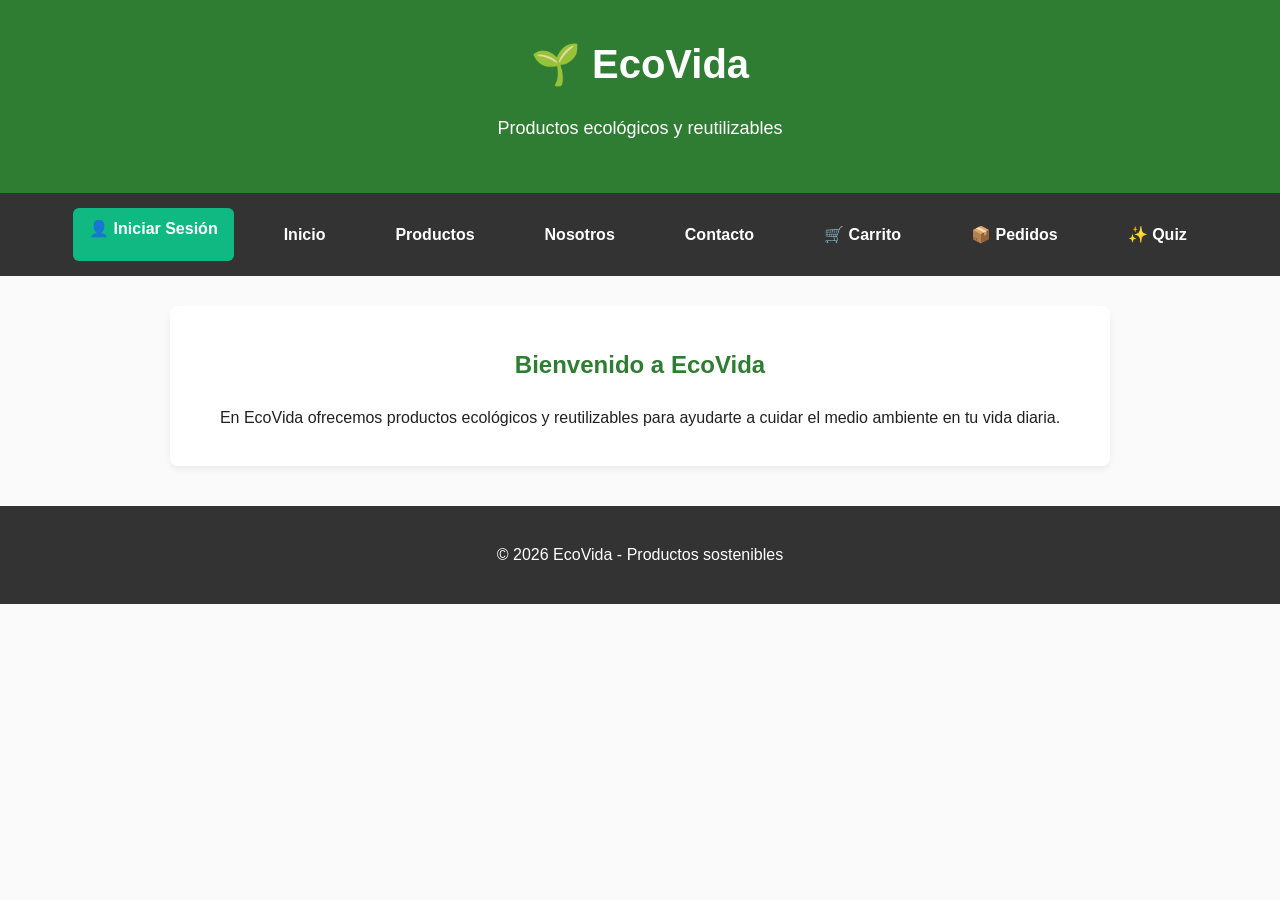
==== index.html @ 74618ef4 "modificaciones" ====
<!DOCTYPE html>
<html lang="es">

<head>
    <meta charset="UTF-8">
    <meta name="viewport" content="width=device-width, initial-scale=1.0">
    <title>ECO VIDA</title>

    <link rel="stylesheet" href="CSS/estilos.css">
</head>

<body>

    <!--Encabezado -->
    <header>
        <h1>🌱 EcoVida</h1>
        <p>Productos ecológicos y reutilizables</p>
    </header>

    <!-- Menú -->
    <nav>
        <!-- Botón Profesional de Acceso al Sistema -->
        <a href="login.html" id="btn-login-nav" class="btn-login-nav" style="
        background-color: #10b981; 
        color: white; 
        padding: 8px 16px; 
        text-decoration: none; 
        border-radius: 6px; 
        font-weight: 600; 
        font-family: sans-serif;
        transition: background 0.2s;
        display: block;
    " onmouseover="this.style.backgroundColor='#059669'" onmouseout="this.style.backgroundColor='#10b981'">
            👤 Iniciar Sesión
        </a>

        <a href="#">Inicio</a>
        <a href="productos.html">Productos</a>
        <a href="nosotros.html">Nosotros</a>
        <a href="contacto.html">Contacto</a>
        <a href="carrito.html">🛒 Carrito</a>
        <a href="pedidos.html">📦 Pedidos</a>
        <a href="quiz.html">✨ Quiz</a>
        <a href="dashboard.html" id="btn-dashboard-nav" style="
    display: none;
    background-color: #111827;
    color: white;
    padding: 8px 16px;
    text-decoration: none;
    border-radius: 6px;
    font-weight: 600;
    font-family: sans-serif;
">
            👑 Dashboard Master
        </a>

        <!-- Componente de Cierre de Sesión Corporativo -->
        <button onclick="cerrarSesionCorporativa()" id="btn-logout-nav" style="
        background-color: #ef4444; 
        color: white; 
        border: none; 
        padding: 8px 16px; 
        border-radius: 6px; 
        cursor: pointer; 
        font-weight: 600;
        font-family: sans-serif;
        transition: background 0.2s;
        display: none; /* Se oculta por defecto hasta que el JS verifique la sesión */
    " onmouseover="this.style.backgroundColor='#dc2626'" onmouseout="this.style.backgroundColor='#ef4444'">
            🚪 Cerrar Sesión
        </button>
    </nav>


    <!-- Presentación -->
    <section>
        <h2>Bienvenido a EcoVida</h2>

        <p>
            En EcoVida ofrecemos productos ecológicos y reutilizables
            para ayudarte a cuidar el medio ambiente en tu vida diaria.
        </p>

    </section>

    <!-- Pie de página -->
    <footer>
        <p>© 2026 EcoVida - Productos sostenibles</p>
    </footer>

    <!-- JavaScript-->
    <script src="JS/ecovida.js"></script>
</body>

</html>
---- CSS/estilos.css ----
/* Estilos generales */
body {
    margin: 0;
    font-family: Arial, sans-serif;
    background-color: #f4f8f3;
    color: #333;
}


/* Encabezado */
header {
    background-color: #2e7d32;
    color: white;
    text-align: center;
    padding: 30px;
}

header h1 {
    margin: 0;
    font-size: 40px;
}

header p {
    font-size: 18px;
}


/* Menú */
nav {
    background-color: #1b5e20;
    text-align: center;
    padding: 15px;
}

nav a {
    color: white;
    text-decoration: none;
    margin: 0 15px;
    font-weight: bold;
}

nav a:hover {
    text-decoration: underline;
}


/* Secciones */
section {
    padding: 40px;
    text-align: center;
}

section h2 {
    color: #2e7d32;
}


/* Productos */
#productos {
    background-color: white;
}

#productos div {
    display: inline-block;
    width: 220px;
    margin: 15px;
    padding: 20px;
    background-color: #f1f8e9;
    border-radius: 10px;
    box-shadow: 0 2px 8px rgba(0, 0, 0, 0.1);
    vertical-align: top;
}

#productos h3 {
    color: #388e3c;
}


/* Botones */
button {
    background-color: #43a047;
    color: white;
    border: none;
    padding: 10px 18px;
    border-radius: 5px;
    cursor: pointer;
}

button:hover {
    background-color: #2e7d32;
}


/* Contacto */
input,
textarea {
    display: block;
    width: 300px;
    margin: 10px auto;
    padding: 10px;
    border: 1px solid #ccc;
    border-radius: 5px;
}

textarea {
    height: 100px;
}


/* Pie de página */
footer {
    background-color: #1b5e20;
    color: white;
    text-align: center;
    padding: 20px;
}

/* ==========================================================================
   NUEVOS ESTILOS PARA ECOVIDA (DISEÑO MODERNO Y SEGURO)
   ========================================================================== */

:root {
    --color-ecologico: #2e7d32;
    /* Verde Eco */
    --color-ecologico-hover: #1b5e20;
    --color-peligro: #d32f2f;
    /* Rojo para eliminar */
    --color-peligro-hover: #c62828;
    --color-fondo-gris: #f5f5f5;
    --color-blanco: #ffffff;
    --borde-suave: #e0e0e0;
    --texto-oscuro: #212121;
}

/* --- ESTILOS GENERALES Y MENÚ --- */
body {
    font-family: 'Segoe UI', Tahoma, Geneva, Verdana, sans-serif;
    background-color: #fafafa;
    color: var(--texto-oscuro);
    line-height: 1.6;
}

header {
    background-color: var(--color-ecologico);
    color: white;
    text-align: center;
    padding: 2em 1em;
}

nav {
    background-color: #333;
    display: flex;
    justify-content: center;
    flex-wrap: wrap;
}

nav a {
    color: white;
    padding: 14px 20px;
    text-decoration: none;
    text-align: center;
    transition: background 0.3s;
}

nav a:hover {
    background-color: var(--color-ecologico);
}

section {
    max-width: 900px;
    margin: 30px auto;
    padding: 20px;
    background: var(--color-blanco);
    border-radius: 8px;
    box-shadow: 0 4px 6px rgba(0, 0, 0, 0.05);
}

/*BOTON DE LOGIN */
.btn-login {
    background-color: #16a34a;
    color: white;
    padding: 10px 18px;
    border-radius: 8px;
    text-decoration: none;
    font-weight: bold;
}

.btn-login:hover {
    background-color: #15803d;
}

/* --- CUADRÍCULA DE PRODUCTOS (INDEX) --- */
#productos {
    display: grid;
    grid-template-columns: repeat(auto-fit, minmax(200px, 1fr));
    gap: 20px;
}

#productos h2 {
    grid-column: 1 / -1;
    /* Hace que el título ocupe todo el ancho */
    border-bottom: 2px solid var(--color-ecologico);
    padding-bottom: 8px;
}

/* Estilo para las cajas de productos del Index */
#productos div {
    background: var(--color-blanco);
    border: 1px solid var(--borde-suave);
    padding: 20px;
    border-radius: 8px;
    text-align: center;
    display: flex;
    flex-direction: column;
    justify-content: space-between;
    box-shadow: 0 2px 4px rgba(0, 0, 0, 0.02);
    transition: transform 0.2s;
}

#productos div:hover {
    transform: translateY(-3px);
    box-shadow: 0 4px 8px rgba(0, 0, 0, 0.08);
}

/* --- BOTONES DEL INDEX Y APLICACIÓN --- */
button {
    background-color: var(--color-ec引导ologico, #2e7d32);
    color: white;
    border: none;
    padding: 10px 15px;
    border-radius: 5px;
    cursor: pointer;
    font-weight: bold;
    transition: background 0.2s;
}

#productos button,
section button {
    background-color: var(--color-ecologico);
}

#productos button:hover,
section button:hover {
    background-color: var(--color-ecologico-hover);
}

/* ==========================================================
   PEDIDOS - DISEÑO MODERNO ECOVIDA
   ========================================================== */

#listaPedidos {
    display: grid;
    grid-template-columns: repeat(auto-fit, minmax(320px, 1fr));
    gap: 24px;
    margin-top: 30px;
    width: 100%;
}

/* Tarjeta individual del pedido */
.pedido {
    position: relative;
    background: #ffffff;
    border: 1px solid #e5e7eb;
    border-radius: 14px;
    padding: 22px;
    box-shadow: 0 4px 12px rgba(0, 0, 0, 0.06);
    display: flex;
    flex-direction: column;
    justify-content: space-between;
    min-height: 220px;
    overflow: hidden;
    transition: transform 0.25s ease, box-shadow 0.25s ease;
}

/* Detalle verde superior */
.pedido::before {
    content: "";
    position: absolute;
    top: 0;
    left: 0;
    width: 100%;
    height: 5px;
    background: var(--color-ecologico);
}

/* Efecto al pasar el mouse */
.pedido:hover {
    transform: translateY(-4px);
    box-shadow: 0 10px 24px rgba(0, 0, 0, 0.10);
}

/* Título del pedido */
.pedido h3 {
    margin: 4px 0 16px;
    font-size: 1.05rem;
    color: var(--color-ecologico);
    font-weight: 700;
    word-break: break-word;
}

/* Información general */
.pedido p {
    margin: 7px 0;
    color: #555;
    font-size: 0.95rem;
}

.pedido p strong {
    color: #222;
}

/* Lista de productos */
.pedido ul {
    list-style: none;
    padding: 12px 14px;
    margin: 15px 0;
    background: #f6f9f5;
    border: 1px solid #e5ebe4;
    border-radius: 10px;
}

/* Producto individual */
.pedido li {
    font-size: 0.9rem;
    color: #444;
    padding: 8px 0;
    border-bottom: 1px solid #e5ebe4;
}

/* El último producto no lleva línea inferior */
.pedido li:last-child {
    border-bottom: none;
}

/* Botón eliminar */
.pedido button {
    width: 100%;
    margin-top: 15px;
    padding: 10px 14px;
    background-color: transparent;
    color: var(--color-peligro);
    border: 1px solid var(--color-peligro);
    border-radius: 8px;
    font-weight: 600;
    cursor: pointer;
    transition: all 0.2s ease;
}

/* Hover botón eliminar */
.pedido button:hover {
    background-color: var(--color-peligro);
    color: #ffffff;
}

/* Ocultar líneas antiguas */
#listaPedidos hr {
    display: none;
}

/* Mensaje cuando no hay pedidos */
#listaPedidos>p {
    grid-column: 1 / -1;
    text-align: center;
    padding: 40px 20px;
    color: #666;
    background: #ffffff;
    border: 1px dashed #cfd8cf;
    border-radius: 12px;
}

/* ==========================================
   ESTADOS DE LOS PEDIDOS
   ========================================== */

.estado-pedido {
    display: inline-block;
    padding: 6px 12px;
    border-radius: 20px;
    font-weight: 700;
    font-size: 0.9rem;
    margin-left: 5px;
}

.estado-pendiente {
    background-color: #fff3cd;
    color: #856404;
}

.estado-procesando {
    background-color: #cfe2ff;
    color: #084298;
}

.estado-completado {
    background-color: #d1e7dd;
    color: #0f5132;
}

.estado-cancelado {
    background-color: #f8d7da;
    color: #842029;
}

/* ==========================================================
   RESPONSIVE - CELULARES
   ========================================================== */

@media (max-width: 600px) {

    #listaPedidos {
        grid-template-columns: 1fr;
        gap: 16px;
    }

    .pedido {
        padding: 18px;
    }

}

/* --- PIE DE PÁGINA --- */
footer {
    text-align: center;
    padding: 20px;
    background-color: #333;
    color: white;
    margin-top: 40px;
}

/* ==========================================================================
   ESTILOS ESPECÍFICOS PARA EL CARRITO DE COMPRAS
   ========================================================================== */

main {
    max-width: 800px;
    margin: 30px auto;
    padding: 24px;
    background: var(--color-blanco);
    border-radius: 8px;
    box-shadow: 0 4px 6px rgba(0, 0, 0, 0.05);
}

main h2 {
    border-bottom: 2px solid var(--color-ecologico);
    padding-bottom: 8px;
    margin-top: 0;
}

/* Contenedor dinámico donde JS renderiza los productos */
#listaCarrito {
    display: flex;
    flex-direction: column;
    gap: 12px;
    margin-bottom: 25px;
    margin-top: 20px;
}

/* Esta clase exacta es la que inyecta tu JS en la línea 54 */
.producto-carrito {
    display: flex;
    justify-content: space-between;
    align-items: center;
    padding: 16px;
    background: var(--color-fondo-gris);
    border: 1px solid var(--borde-suave);
    border-radius: 6px;
    transition: background 0.2s;
}

.producto-carrito:hover {
    background: #eaeaea;
}

.producto-carrito h3 {
    margin: 0;
    font-size: 1.1rem;
    color: var(--texto-oscuro);
}

.producto-carrito p {
    margin: 0;
    font-weight: 600;
    color: var(--color-ecologico);
}

/* Botón "Eliminar" individual dentro de cada producto del carrito */
.producto-carrito button {
    background-color: transparent;
    color: var(--color-peligro);
    border: 1px solid var(--color-peligro);
    padding: 6px 12px;
    border-radius: 4px;
    font-weight: 500;
}

.producto-carrito button:hover {
    background-color: var(--color-peligro);
    color: white;
}

/* Sección del Total */
main h3 {
    font-size: 1.4rem;
    text-align: right;
    margin-bottom: 20px;
    padding-top: 15px;
    border-top: 2px solid var(--borde-suave);
}

#total {
    font-weight: bold;
    color: var(--texto-oscuro);
}

/* Estilos para los botones principales inferiores del carrito */
main>button {
    padding: 12px 24px;
    font-size: 1rem;
    margin-right: 10px;
    margin-bottom: 10px;
}

/* Botón Vaciar Carrito (Llama a vaciarCarrito()) */
main button[onclick="vaciarCarrito()"] {
    background-color: #757575;
}

main button[onclick="vaciarCarrito()"]:hover {
    background-color: #616161;
}

/* Botón Confirmar Pedido (Llama a guardarPedido()) */
main button[onclick="guardarPedido()"] {
    background-color: var(--color-ecologico);
    float: right;
    /* Lo alinea elegantemente a la derecha */
}

main button[onclick="guardarPedido()"]:hover {
    background-color: var(--color-ecologico-hover);
}

/* Limpieza de floats para evitar errores de diseño */
main::after {
    content: "";
    display: table;
    clear: both;
}

/* ==========================================================================
   ESTILOS PARA LA PÁGINA NOSOTROS Y CARRUSEL ANIMADO
   ========================================================================== */

.contenedor-nosotros {
    max-width: 900px;
    margin: 30px auto;
    padding: 0 20px;
}

.bloque-nosotros {
    margin-bottom: 40px;
    text-align: center;
}

/* --- CONTENEDOR DEL CARRUSEL --- */
.carrusel-contenedor {
    margin: 40px 0;
    text-align: center;
}

/* --- VENTANA DEL CARRUSEL --- */
.carrusel-pantalla {
    width: 100%;
    max-width: 700px;
    height: 350px;
    margin: 0 auto;
    overflow: hidden;
    border-radius: 12px;
    box-shadow: 0 6px 12px rgba(0, 0, 0, 0.1);
    position: relative;
}

/* --- CINTA CON LAS 7 IMÁGENES --- */
.carrusel-cinta {
    display: flex;
    width: 700%;
    height: 100%;
    animation: cambioDiapositiva 21s infinite;
}

/* --- CADA IMAGEN OCUPA 1/7 DE LA CINTA --- */
.carrusel-item {
    flex: 0 0 calc(100% / 7);
    width: calc(100% / 7);
    height: 100%;
    position: relative;
}

/* --- IMÁGENES --- */
.carrusel-item img {
    width: 100%;
    height: 100%;
    object-fit: cover;
    display: block;
}

/* --- TEXTO SOBRE LA IMAGEN --- */
.carrusel-texto {
    position: absolute;
    bottom: 0;
    left: 0;
    width: 100%;
    background: rgba(46, 125, 50, 0.85);
    color: white;
    padding: 12px;
    font-size: 1.2rem;
    font-weight: bold;
    box-sizing: border-box;
}


/* =========================================
   ANIMACIÓN DE LAS 7 IMÁGENES
   ========================================= */

@keyframes cambioDiapositiva {

    /* Imagen 1 */
    0%,
    10% {
        transform: translateX(0);
    }

    /* Imagen 2 */
    14%,
    24% {
        transform: translateX(-14.2857%);
    }

    /* Imagen 3 */
    28%,
    38% {
        transform: translateX(-28.5714%);
    }

    /* Imagen 4 */
    42%,
    52% {
        transform: translateX(-42.8571%);
    }

    /* Imagen 5 */
    56%,
    66% {
        transform: translateX(-57.1428%);
    }

    /* Imagen 6 */
    70%,
    80% {
        transform: translateX(-71.4285%);
    }

    /* Imagen 7 */
    84%,
    94% {
        transform: translateX(-85.7142%);
    }

    /* Regresa a la primera */
    100% {
        transform: translateX(0);
    }
}

/* --- CUADROS DE MISIÓN Y VISIÓN --- */
.cuadros-compromiso {
    display: grid;
    grid-template-columns: repeat(auto-fit, minmax(280px, 1fr));
    gap: 20px;
    margin-top: 40px;
}

.cuadro {
    background: var(--color-blanco);
    border: 1px solid var(--borde-suave);
    border-top: 4px solid var(--color-ecologico);
    padding: 24px;
    border-radius: 8px;
    box-shadow: 0 4px 6px rgba(0, 0, 0, 0.02);
    text-align: center;
}

.cuadro h3 {
    margin-top: 0;
    color: var(--color-ecologico);
}
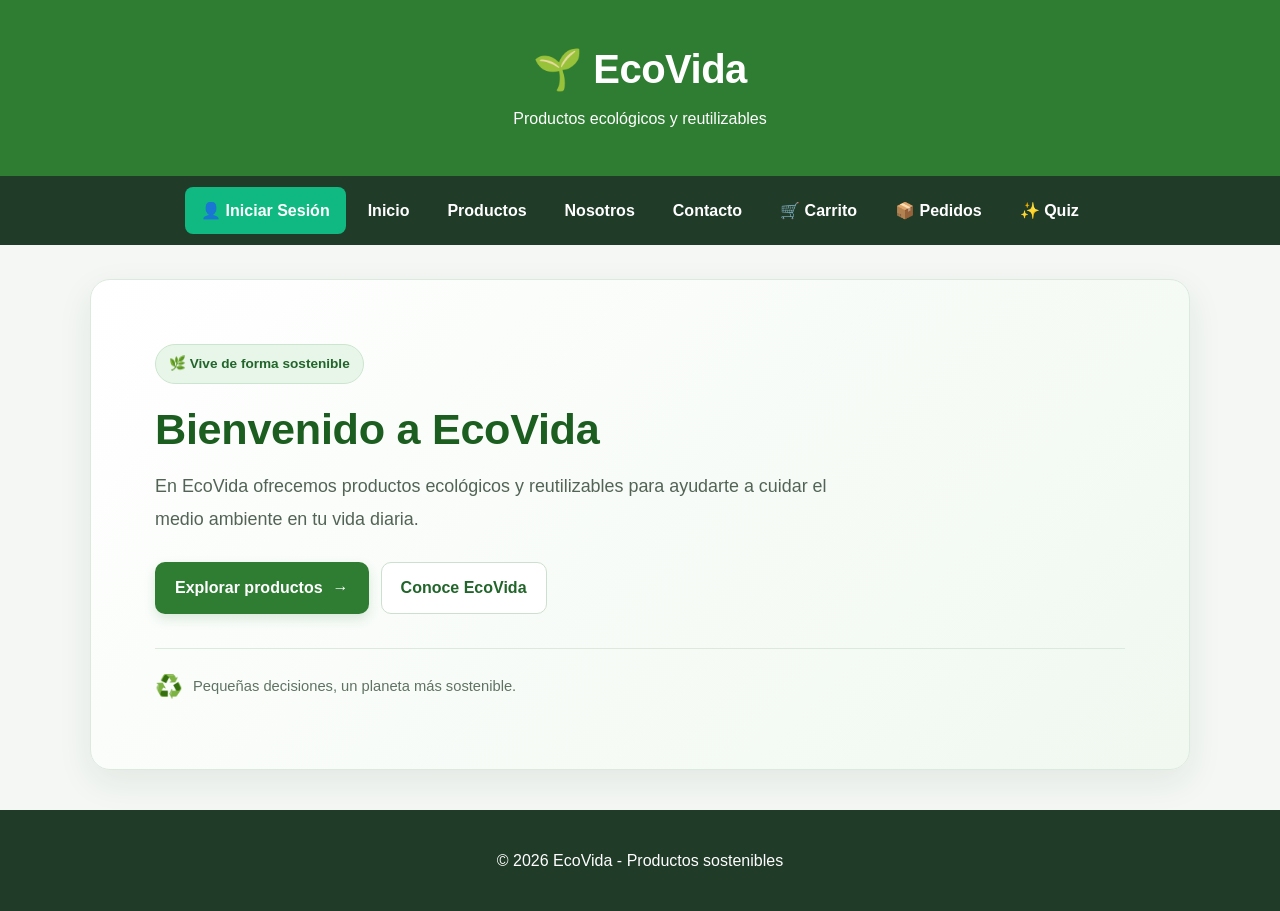
==== commit 24cd6217: "Restructuracion" ====
--- a/index.html
+++ b/index.html
@@ -4,92 +4,83 @@
 <head>
     <meta charset="UTF-8">
     <meta name="viewport" content="width=device-width, initial-scale=1.0">
-    <title>ECO VIDA</title>
-
+    <meta name="theme-color" content="#2e7d32">
+    <title>EcoVida | Productos ecológicos</title>
     <link rel="stylesheet" href="CSS/estilos.css">
 </head>
 
 <body>
 
-    <!--Encabezado -->
-    <header>
+    <!-- ENCABEZADO -->
+    <header class="ecovida-header">
         <h1>🌱 EcoVida</h1>
         <p>Productos ecológicos y reutilizables</p>
     </header>
 
-    <!-- Menú -->
-    <nav>
-        <!-- Botón Profesional de Acceso al Sistema -->
-        <a href="login.html" id="btn-login-nav" class="btn-login-nav" style="
-        background-color: #10b981; 
-        color: white; 
-        padding: 8px 16px; 
-        text-decoration: none; 
-        border-radius: 6px; 
-        font-weight: 600; 
-        font-family: sans-serif;
-        transition: background 0.2s;
-        display: block;
-    " onmouseover="this.style.backgroundColor='#059669'" onmouseout="this.style.backgroundColor='#10b981'">
+    <!-- NAVEGACIÓN -->
+    <nav class="ecovida-nav">
+
+        <a href="login.html" id="btn-login-nav" class="btn-login-nav">
             👤 Iniciar Sesión
         </a>
 
-        <a href="#">Inicio</a>
+        <a href="index.html" aria-current="page">Inicio</a>
         <a href="productos.html">Productos</a>
         <a href="nosotros.html">Nosotros</a>
         <a href="contacto.html">Contacto</a>
         <a href="carrito.html">🛒 Carrito</a>
         <a href="pedidos.html">📦 Pedidos</a>
         <a href="quiz.html">✨ Quiz</a>
-        <a href="dashboard.html" id="btn-dashboard-nav" style="
-    display: none;
-    background-color: #111827;
-    color: white;
-    padding: 8px 16px;
-    text-decoration: none;
-    border-radius: 6px;
-    font-weight: 600;
-    font-family: sans-serif;
-">
+
+        <a href="dashboard.html" id="btn-dashboard-nav" class="btn-dashboard-nav" style="display: none;">
             👑 Dashboard Master
         </a>
 
-        <!-- Componente de Cierre de Sesión Corporativo -->
-        <button onclick="cerrarSesionCorporativa()" id="btn-logout-nav" style="
-        background-color: #ef4444; 
-        color: white; 
-        border: none; 
-        padding: 8px 16px; 
-        border-radius: 6px; 
-        cursor: pointer; 
-        font-weight: 600;
-        font-family: sans-serif;
-        transition: background 0.2s;
-        display: none; /* Se oculta por defecto hasta que el JS verifique la sesión */
-    " onmouseover="this.style.backgroundColor='#dc2626'" onmouseout="this.style.backgroundColor='#ef4444'">
+        <button type="button" onclick="cerrarSesionCorporativa()" id="btn-logout-nav" class="btn-logout-nav"
+            style="display: none;">
             🚪 Cerrar Sesión
         </button>
+
     </nav>
 
+    <!-- CONTENIDO PRINCIPAL CENTRADO -->
+    <main class="inicio-contenedor">
+        <section class="inicio-presentacion">
+            <span class="inicio-etiqueta">🌿 Vive de forma sostenible</span>
 
-    <!-- Presentación -->
-    <section>
-        <h2>Bienvenido a EcoVida</h2>
+            <h2>Bienvenido a EcoVida</h2>
 
-        <p>
-            En EcoVida ofrecemos productos ecológicos y reutilizables
-            para ayudarte a cuidar el medio ambiente en tu vida diaria.
-        </p>
+            <p>
+                En EcoVida ofrecemos productos ecológicos y reutilizables
+                para ayudarte a cuidar el medio ambiente en tu vida diaria.
+            </p>
 
-    </section>
+            <div class="inicio-acciones">
+                <a href="productos.html" class="btn-inicio-productos">
+                    Explorar productos
+                    <span aria-hidden="true">→</span>
+                </a>
 
-    <!-- Pie de página -->
-    <footer>
+                <a href="nosotros.html" class="btn-inicio-nosotros">
+                    Conoce EcoVida
+                </a>
+            </div>
+
+            <div class="inicio-compromiso">
+                <span aria-hidden="true">♻️</span>
+                <span>Pequeñas decisiones, un planeta más sostenible.</span>
+            </div>
+        </section>
+    </main>
+
+    <!-- PIE DE PÁGINA -->
+    <footer class="ecovida-footer">
         <p>© 2026 EcoVida - Productos sostenibles</p>
     </footer>
 
-    <!-- JavaScript-->
+    <!-- JAVASCRIPT EXISTENTE -->
     <script src="JS/ecovida.js"></script>
+
 </body>
 
 </html>
--- a/CSS/estilos.css
+++ b/CSS/estilos.css
@@ -1,560 +1,521 @@
-/* Estilos generales */
+/* =========================================================
+   ECOVIDA - ESTILOS GENERALES
+   ========================================================= */
+
+:root {
+    --color-ecologico: #2e7d32;
+    --color-ecologico-hover: #1b5e20;
+    --color-verde-claro: #e8f5e9;
+    --color-peligro: #d32f2f;
+    --color-peligro-hover: #b71c1c;
+    --color-fondo: #f4f7f4;
+    --color-blanco: #ffffff;
+    --color-borde: #e0e7e0;
+    --color-texto: #263228;
+    --color-texto-secundario: #657168;
+    --sombra-suave: 0 4px 16px rgba(28, 56, 32, 0.07);
+    --radio: 12px;
+}
+
+* {
+    box-sizing: border-box;
+}
+
+html {
+    scroll-behavior: smooth;
+}
+
 body {
     margin: 0;
-    font-family: Arial, sans-serif;
-    background-color: #f4f8f3;
-    color: #333;
-}
-
-
-/* Encabezado */
+    font-family: "Segoe UI", Tahoma, Geneva, Verdana, sans-serif;
+    background: var(--color-fondo);
+    color: var(--color-texto);
+    line-height: 1.6;
+}
+
+img {
+    max-width: 100%;
+}
+
+a {
+    color: var(--color-ecologico);
+}
+
+button,
+input,
+textarea,
+select {
+    font: inherit;
+}
+
+button {
+    cursor: pointer;
+}
+
+button:focus-visible,
+a:focus-visible,
+input:focus-visible,
+textarea:focus-visible,
+select:focus-visible {
+    outline: 3px solid rgba(46, 125, 50, 0.25);
+    outline-offset: 2px;
+}
+
+/* =========================================================
+   ENCABEZADO Y NAVEGACIÓN
+   ========================================================= */
+
 header {
-    background-color: #2e7d32;
-    color: white;
+    padding: 30px 20px;
+    background: var(--color-ecologico);
+    color: var(--color-blanco);
     text-align: center;
-    padding: 30px;
 }
 
 header h1 {
     margin: 0;
-    font-size: 40px;
+    font-size: clamp(1.8rem, 4vw, 2.5rem);
+    line-height: 1.25;
 }
 
 header p {
-    font-size: 18px;
-}
-
-
-/* Menú */
+    margin: 10px 0 0;
+    font-size: 1rem;
+}
+
 nav {
-    background-color: #1b5e20;
-    text-align: center;
-    padding: 15px;
+    display: flex;
+    justify-content: center;
+    align-items: center;
+    flex-wrap: wrap;
+    gap: 4px;
+    padding: 10px 16px;
+    background: #203b28;
 }
 
 nav a {
+    display: inline-flex;
+    align-items: center;
+    justify-content: center;
+    padding: 11px 15px;
+    border-radius: 8px;
+    color: var(--color-blanco);
+    text-decoration: none;
+    font-weight: 600;
+    transition: background-color 0.2s ease;
+}
+
+nav a:hover,
+nav a:focus-visible {
+    background: rgba(255, 255, 255, 0.13);
+}
+
+/* =========================================================
+   SECCIONES GENERALES
+   Evitamos imponer un diseño a todas las secciones:
+   cada página puede organizar su propio contenido.
+   ========================================================= */
+
+section {
+    padding: 28px 20px;
+}
+
+section h2 {
+    color: var(--color-ecologico);
+}
+
+main {
+    width: min(100% - 32px, 1100px);
+    margin: 28px auto;
+}
+
+/* Ajuste de contenedor para las páginas generales */
+main {
+    display: block;
+    width: calc(100% - 40px);
+    max-width: 1100px;
+    min-width: 0;
+    margin: 28px auto;
+}
+
+main>section {
+    width: 100%;
+    min-width: 0;
+}
+
+@media (max-width: 600px) {
+    main {
+        width: calc(100% - 24px);
+        margin: 20px auto;
+    }
+}
+
+main h2 {
+    margin-top: 0;
+    color: var(--color-ecologico);
+}
+
+/* =========================================================
+   BOTONES GENERALES
+   ========================================================= */
+
+button {
+    padding: 10px 16px;
+    border: 1px solid transparent;
+    border-radius: 8px;
+    background: var(--color-ecologico);
+    color: var(--color-blanco);
+    font-weight: 600;
+    transition:
+        background-color 0.2s ease,
+        border-color 0.2s ease,
+        transform 0.2s ease;
+}
+
+button:hover {
+    background: var(--color-ecologico-hover);
+}
+
+button:active {
+    transform: translateY(1px);
+}
+
+.btn-login {
+    display: inline-flex;
+    align-items: center;
+    justify-content: center;
+    padding: 10px 18px;
+    border-radius: 8px;
+    background: #16a34a;
     color: white;
     text-decoration: none;
-    margin: 0 15px;
-    font-weight: bold;
-}
-
-nav a:hover {
-    text-decoration: underline;
-}
-
-
-/* Secciones */
-section {
-    padding: 40px;
-    text-align: center;
-}
-
-section h2 {
-    color: #2e7d32;
-}
-
-
-/* Productos */
-#productos {
-    background-color: white;
-}
-
-#productos div {
-    display: inline-block;
-    width: 220px;
-    margin: 15px;
-    padding: 20px;
-    background-color: #f1f8e9;
-    border-radius: 10px;
-    box-shadow: 0 2px 8px rgba(0, 0, 0, 0.1);
-    vertical-align: top;
-}
-
-#productos h3 {
-    color: #388e3c;
-}
-
-
-/* Botones */
-button {
-    background-color: #43a047;
-    color: white;
-    border: none;
-    padding: 10px 18px;
-    border-radius: 5px;
-    cursor: pointer;
-}
-
-button:hover {
-    background-color: #2e7d32;
-}
-
-
-/* Contacto */
-input,
-textarea {
-    display: block;
-    width: 300px;
-    margin: 10px auto;
-    padding: 10px;
-    border: 1px solid #ccc;
-    border-radius: 5px;
-}
-
-textarea {
-    height: 100px;
-}
-
-
-/* Pie de página */
-footer {
-    background-color: #1b5e20;
-    color: white;
-    text-align: center;
-    padding: 20px;
-}
-
-/* ==========================================================================
-   NUEVOS ESTILOS PARA ECOVIDA (DISEÑO MODERNO Y SEGURO)
-   ========================================================================== */
-
-:root {
-    --color-ecologico: #2e7d32;
-    /* Verde Eco */
-    --color-ecologico-hover: #1b5e20;
-    --color-peligro: #d32f2f;
-    /* Rojo para eliminar */
-    --color-peligro-hover: #c62828;
-    --color-fondo-gris: #f5f5f5;
-    --color-blanco: #ffffff;
-    --borde-suave: #e0e0e0;
-    --texto-oscuro: #212121;
-}
-
-/* --- ESTILOS GENERALES Y MENÚ --- */
-body {
-    font-family: 'Segoe UI', Tahoma, Geneva, Verdana, sans-serif;
-    background-color: #fafafa;
-    color: var(--texto-oscuro);
-    line-height: 1.6;
-}
-
-header {
-    background-color: var(--color-ecologico);
-    color: white;
-    text-align: center;
-    padding: 2em 1em;
-}
-
-nav {
-    background-color: #333;
-    display: flex;
-    justify-content: center;
-    flex-wrap: wrap;
-}
-
-nav a {
-    color: white;
-    padding: 14px 20px;
-    text-decoration: none;
-    text-align: center;
-    transition: background 0.3s;
-}
-
-nav a:hover {
-    background-color: var(--color-ecologico);
-}
-
-section {
-    max-width: 900px;
-    margin: 30px auto;
-    padding: 20px;
-    background: var(--color-blanco);
-    border-radius: 8px;
-    box-shadow: 0 4px 6px rgba(0, 0, 0, 0.05);
-}
-
-/*BOTON DE LOGIN */
-.btn-login {
-    background-color: #16a34a;
-    color: white;
-    padding: 10px 18px;
-    border-radius: 8px;
-    text-decoration: none;
-    font-weight: bold;
+    font-weight: 700;
 }
 
 .btn-login:hover {
-    background-color: #15803d;
-}
-
-/* --- CUADRÍCULA DE PRODUCTOS (INDEX) --- */
+    background: #15803d;
+}
+
+/* =========================================================
+   PRODUCTOS DE LA TIENDA
+   ========================================================= */
+
 #productos {
     display: grid;
-    grid-template-columns: repeat(auto-fit, minmax(200px, 1fr));
+    grid-template-columns: repeat(auto-fit, minmax(210px, 1fr));
     gap: 20px;
+    width: min(100% - 32px, 1200px);
+    margin: 28px auto;
+    padding: 24px;
+    border-radius: var(--radio);
+    background: var(--color-blanco);
+    box-shadow: var(--sombra-suave);
 }
 
 #productos h2 {
     grid-column: 1 / -1;
-    /* Hace que el título ocupe todo el ancho */
-    border-bottom: 2px solid var(--color-ecologico);
-    padding-bottom: 8px;
-}
-
-/* Estilo para las cajas de productos del Index */
-#productos div {
-    background: var(--color-blanco);
-    border: 1px solid var(--borde-suave);
+    margin: 0;
+    padding-bottom: 12px;
+    border-bottom: 2px solid var(--color-verde-claro);
+}
+
+#productos>div {
+    min-width: 0;
+    margin: 0;
     padding: 20px;
-    border-radius: 8px;
+    border: 1px solid var(--color-borde);
+    border-radius: var(--radio);
+    background: #fff;
     text-align: center;
-    display: flex;
-    flex-direction: column;
-    justify-content: space-between;
-    box-shadow: 0 2px 4px rgba(0, 0, 0, 0.02);
-    transition: transform 0.2s;
-}
-
-#productos div:hover {
+    box-shadow: 0 2px 8px rgba(0, 0, 0, 0.03);
+    transition: transform 0.2s ease, box-shadow 0.2s ease;
+}
+
+#productos>div:hover {
     transform: translateY(-3px);
-    box-shadow: 0 4px 8px rgba(0, 0, 0, 0.08);
-}
-
-/* --- BOTONES DEL INDEX Y APLICACIÓN --- */
-button {
-    background-color: var(--color-ec引导ologico, #2e7d32);
-    color: white;
-    border: none;
-    padding: 10px 15px;
-    border-radius: 5px;
-    cursor: pointer;
-    font-weight: bold;
-    transition: background 0.2s;
-}
-
-#productos button,
-section button {
-    background-color: var(--color-ecologico);
-}
-
-#productos button:hover,
-section button:hover {
-    background-color: var(--color-ecologico-hover);
-}
-
-/* ==========================================================
-   PEDIDOS - DISEÑO MODERNO ECOVIDA
-   ========================================================== */
+    box-shadow: var(--sombra-suave);
+}
+
+#productos h3 {
+    color: var(--color-ecologico);
+}
+
+#productos img {
+    width: 100%;
+    height: 180px;
+    object-fit: contain;
+}
+
+#productos button {
+    width: 100%;
+    margin-top: 10px;
+}
+
+/* =========================================================
+   PEDIDOS DEL CLIENTE - TARJETAS
+   ========================================================= */
 
 #listaPedidos {
     display: grid;
-    grid-template-columns: repeat(auto-fit, minmax(320px, 1fr));
-    gap: 24px;
-    margin-top: 30px;
+    grid-template-columns: repeat(auto-fit, minmax(min(100%, 320px), 1fr));
+    gap: 20px;
     width: 100%;
-}
-
-/* Tarjeta individual del pedido */
+    margin-top: 24px;
+}
+
 .pedido {
     position: relative;
-    background: #ffffff;
-    border: 1px solid #e5e7eb;
+    display: flex;
+    flex-direction: column;
+    min-width: 0;
+    padding: 22px;
+    overflow: hidden;
+    border: 1px solid var(--color-borde);
     border-radius: 14px;
-    padding: 22px;
-    box-shadow: 0 4px 12px rgba(0, 0, 0, 0.06);
-    display: flex;
-    flex-direction: column;
-    justify-content: space-between;
-    min-height: 220px;
-    overflow: hidden;
-    transition: transform 0.25s ease, box-shadow 0.25s ease;
-}
-
-/* Detalle verde superior */
+    background: var(--color-blanco);
+    box-shadow: var(--sombra-suave);
+    transition: transform 0.2s ease, box-shadow 0.2s ease;
+}
+
 .pedido::before {
-    content: "";
     position: absolute;
     top: 0;
     left: 0;
     width: 100%;
-    height: 5px;
+    height: 4px;
     background: var(--color-ecologico);
-}
-
-/* Efecto al pasar el mouse */
+    content: "";
+}
+
 .pedido:hover {
-    transform: translateY(-4px);
-    box-shadow: 0 10px 24px rgba(0, 0, 0, 0.10);
-}
-
-/* Título del pedido */
+    transform: translateY(-2px);
+    box-shadow: 0 8px 22px rgba(28, 56, 32, 0.1);
+}
+
 .pedido h3 {
-    margin: 4px 0 16px;
+    margin: 4px 0 14px;
+    color: var(--color-ecologico);
     font-size: 1.05rem;
+    overflow-wrap: anywhere;
+}
+
+.pedido p {
+    margin: 7px 0;
+    color: var(--color-texto-secundario);
+    font-size: 0.94rem;
+    overflow-wrap: anywhere;
+}
+
+.pedido p strong {
+    color: var(--color-texto);
+}
+
+.pedido ul {
+    margin: 14px 0;
+    padding: 12px 14px;
+    list-style: none;
+    border: 1px solid var(--color-borde);
+    border-radius: 10px;
+    background: #f8faf8;
+}
+
+.pedido li {
+    padding: 8px 0;
+    border-bottom: 1px solid var(--color-borde);
+    color: #455047;
+    font-size: 0.9rem;
+    overflow-wrap: anywhere;
+}
+
+.pedido li:last-child {
+    border-bottom: none;
+}
+
+.pedido button {
+    width: 100%;
+    margin-top: 12px;
+}
+
+.pedido button[onclick*="cancelar"],
+.pedido button[onclick*="eliminar"] {
+    border-color: var(--color-peligro);
+    background: var(--color-blanco);
+    color: var(--color-peligro);
+}
+
+.pedido button[onclick*="cancelar"]:hover,
+.pedido button[onclick*="eliminar"]:hover {
+    background: var(--color-peligro);
+    color: var(--color-blanco);
+}
+
+#listaPedidos hr {
+    display: none;
+}
+
+#listaPedidos>p {
+    grid-column: 1 / -1;
+    padding: 32px 20px;
+    border: 1px dashed #c8d5c9;
+    border-radius: var(--radio);
+    background: var(--color-blanco);
+    color: var(--color-texto-secundario);
+    text-align: center;
+}
+
+/* =========================================================
+   ESTADOS DE PEDIDOS
+   ========================================================= */
+
+.estado-pedido {
+    display: inline-block;
+    max-width: 100%;
+    padding: 5px 11px;
+    border-radius: 20px;
+    font-size: 0.82rem;
+    font-weight: 700;
+    line-height: 1.5;
+    overflow-wrap: anywhere;
+}
+
+.estado-pendiente {
+    background: #fff3cd;
+    color: #856404;
+}
+
+.estado-procesando {
+    background: #dbeafe;
+    color: #1e40af;
+}
+
+.estado-completado {
+    background: #d1fae5;
+    color: #065f46;
+}
+
+.estado-cancelado {
+    background: #fee2e2;
+    color: #991b1b;
+}
+
+/* =========================================================
+   FORMULARIOS
+   ========================================================= */
+
+input,
+textarea,
+select {
+    max-width: 100%;
+    padding: 11px 12px;
+    border: 1px solid #cfd8cf;
+    border-radius: 8px;
+    background: var(--color-blanco);
+    color: var(--color-texto);
+}
+
+input:focus,
+textarea:focus,
+select:focus {
+    border-color: var(--color-ecologico);
+}
+
+textarea {
+    min-height: 110px;
+    resize: vertical;
+}
+
+/* Formularios generales: sin imponer 300px a todos los campos */
+form input,
+form textarea,
+form select {
+    width: 100%;
+}
+
+/* Formularios de contacto tradicionales */
+input:not([type="checkbox"]):not([type="radio"]):not([type="submit"]),
+textarea {
+    box-sizing: border-box;
+}
+
+form {
+    max-width: 100%;
+}
+
+/* =========================================================
+   CARRITO DE COMPRAS
+   ========================================================= */
+
+#listaCarrito {
+    display: flex;
+    flex-direction: column;
+    gap: 12px;
+    margin: 20px 0 25px;
+}
+
+.producto-carrito {
+    display: flex;
+    align-items: center;
+    justify-content: space-between;
+    flex-wrap: wrap;
+    gap: 16px;
+    padding: 16px;
+    border: 1px solid var(--color-borde);
+    border-radius: 10px;
+    background: var(--color-blanco);
+}
+
+.producto-carrito h3 {
+    margin: 0;
+    color: var(--color-texto);
+    font-size: 1rem;
+}
+
+.producto-carrito p {
+    margin: 0;
     color: var(--color-ecologico);
     font-weight: 700;
-    word-break: break-word;
-}
-
-/* Información general */
-.pedido p {
-    margin: 7px 0;
-    color: #555;
-    font-size: 0.95rem;
-}
-
-.pedido p strong {
-    color: #222;
-}
-
-/* Lista de productos */
-.pedido ul {
-    list-style: none;
-    padding: 12px 14px;
-    margin: 15px 0;
-    background: #f6f9f5;
-    border: 1px solid #e5ebe4;
-    border-radius: 10px;
-}
-
-/* Producto individual */
-.pedido li {
-    font-size: 0.9rem;
-    color: #444;
-    padding: 8px 0;
-    border-bottom: 1px solid #e5ebe4;
-}
-
-/* El último producto no lleva línea inferior */
-.pedido li:last-child {
-    border-bottom: none;
-}
-
-/* Botón eliminar */
-.pedido button {
-    width: 100%;
-    margin-top: 15px;
-    padding: 10px 14px;
-    background-color: transparent;
+}
+
+.producto-carrito button {
+    border-color: var(--color-peligro);
+    background: var(--color-blanco);
     color: var(--color-peligro);
-    border: 1px solid var(--color-peligro);
-    border-radius: 8px;
-    font-weight: 600;
-    cursor: pointer;
-    transition: all 0.2s ease;
-}
-
-/* Hover botón eliminar */
-.pedido button:hover {
-    background-color: var(--color-peligro);
-    color: #ffffff;
-}
-
-/* Ocultar líneas antiguas */
-#listaPedidos hr {
-    display: none;
-}
-
-/* Mensaje cuando no hay pedidos */
-#listaPedidos>p {
-    grid-column: 1 / -1;
-    text-align: center;
-    padding: 40px 20px;
-    color: #666;
-    background: #ffffff;
-    border: 1px dashed #cfd8cf;
-    border-radius: 12px;
-}
-
-/* ==========================================
-   ESTADOS DE LOS PEDIDOS
-   ========================================== */
-
-.estado-pedido {
-    display: inline-block;
-    padding: 6px 12px;
-    border-radius: 20px;
-    font-weight: 700;
-    font-size: 0.9rem;
-    margin-left: 5px;
-}
-
-.estado-pendiente {
-    background-color: #fff3cd;
-    color: #856404;
-}
-
-.estado-procesando {
-    background-color: #cfe2ff;
-    color: #084298;
-}
-
-.estado-completado {
-    background-color: #d1e7dd;
-    color: #0f5132;
-}
-
-.estado-cancelado {
-    background-color: #f8d7da;
-    color: #842029;
-}
-
-/* ==========================================================
-   RESPONSIVE - CELULARES
-   ========================================================== */
-
-@media (max-width: 600px) {
-
-    #listaPedidos {
-        grid-template-columns: 1fr;
-        gap: 16px;
-    }
-
-    .pedido {
-        padding: 18px;
-    }
-
-}
-
-/* --- PIE DE PÁGINA --- */
-footer {
-    text-align: center;
-    padding: 20px;
-    background-color: #333;
-    color: white;
-    margin-top: 40px;
-}
-
-/* ==========================================================================
-   ESTILOS ESPECÍFICOS PARA EL CARRITO DE COMPRAS
-   ========================================================================== */
-
-main {
-    max-width: 800px;
+}
+
+.producto-carrito button:hover {
+    background: var(--color-peligro);
+    color: var(--color-blanco);
+}
+
+#total {
+    color: var(--color-ecologico);
+    font-weight: 800;
+}
+
+/* Solo botones directos de main; no afecta los botones internos */
+main>button {
+    margin: 6px 6px 6px 0;
+}
+
+main button[onclick="vaciarCarrito()"] {
+    background: #647067;
+}
+
+main button[onclick="vaciarCarrito()"]:hover {
+    background: #465149;
+}
+
+main button[onclick="guardarPedido()"] {
+    background: var(--color-ecologico);
+}
+
+/* =========================================================
+   PÁGINA NOSOTROS
+   ========================================================= */
+
+.contenedor-nosotros {
+    width: min(100% - 32px, 1000px);
     margin: 30px auto;
-    padding: 24px;
-    background: var(--color-blanco);
-    border-radius: 8px;
-    box-shadow: 0 4px 6px rgba(0, 0, 0, 0.05);
-}
-
-main h2 {
-    border-bottom: 2px solid var(--color-ecologico);
-    padding-bottom: 8px;
-    margin-top: 0;
-}
-
-/* Contenedor dinámico donde JS renderiza los productos */
-#listaCarrito {
-    display: flex;
-    flex-direction: column;
-    gap: 12px;
-    margin-bottom: 25px;
-    margin-top: 20px;
-}
-
-/* Esta clase exacta es la que inyecta tu JS en la línea 54 */
-.producto-carrito {
-    display: flex;
-    justify-content: space-between;
-    align-items: center;
-    padding: 16px;
-    background: var(--color-fondo-gris);
-    border: 1px solid var(--borde-suave);
-    border-radius: 6px;
-    transition: background 0.2s;
-}
-
-.producto-carrito:hover {
-    background: #eaeaea;
-}
-
-.producto-carrito h3 {
-    margin: 0;
-    font-size: 1.1rem;
-    color: var(--texto-oscuro);
-}
-
-.producto-carrito p {
-    margin: 0;
-    font-weight: 600;
-    color: var(--color-ecologico);
-}
-
-/* Botón "Eliminar" individual dentro de cada producto del carrito */
-.producto-carrito button {
-    background-color: transparent;
-    color: var(--color-peligro);
-    border: 1px solid var(--color-peligro);
-    padding: 6px 12px;
-    border-radius: 4px;
-    font-weight: 500;
-}
-
-.producto-carrito button:hover {
-    background-color: var(--color-peligro);
-    color: white;
-}
-
-/* Sección del Total */
-main h3 {
-    font-size: 1.4rem;
-    text-align: right;
-    margin-bottom: 20px;
-    padding-top: 15px;
-    border-top: 2px solid var(--borde-suave);
-}
-
-#total {
-    font-weight: bold;
-    color: var(--texto-oscuro);
-}
-
-/* Estilos para los botones principales inferiores del carrito */
-main>button {
-    padding: 12px 24px;
-    font-size: 1rem;
-    margin-right: 10px;
-    margin-bottom: 10px;
-}
-
-/* Botón Vaciar Carrito (Llama a vaciarCarrito()) */
-main button[onclick="vaciarCarrito()"] {
-    background-color: #757575;
-}
-
-main button[onclick="vaciarCarrito()"]:hover {
-    background-color: #616161;
-}
-
-/* Botón Confirmar Pedido (Llama a guardarPedido()) */
-main button[onclick="guardarPedido()"] {
-    background-color: var(--color-ecologico);
-    float: right;
-    /* Lo alinea elegantemente a la derecha */
-}
-
-main button[onclick="guardarPedido()"]:hover {
-    background-color: var(--color-ecologico-hover);
-}
-
-/* Limpieza de floats para evitar errores de diseño */
-main::after {
-    content: "";
-    display: table;
-    clear: both;
-}
-
-/* ==========================================================================
-   ESTILOS PARA LA PÁGINA NOSOTROS Y CARRUSEL ANIMADO
-   ========================================================================== */
-
-.contenedor-nosotros {
-    max-width: 900px;
-    margin: 30px auto;
-    padding: 0 20px;
 }
 
 .bloque-nosotros {
@@ -562,25 +523,22 @@
     text-align: center;
 }
 
-/* --- CONTENEDOR DEL CARRUSEL --- */
 .carrusel-contenedor {
-    margin: 40px 0;
+    margin: 36px 0;
     text-align: center;
 }
 
-/* --- VENTANA DEL CARRUSEL --- */
 .carrusel-pantalla {
+    position: relative;
     width: 100%;
     max-width: 700px;
     height: 350px;
     margin: 0 auto;
     overflow: hidden;
-    border-radius: 12px;
-    box-shadow: 0 6px 12px rgba(0, 0, 0, 0.1);
-    position: relative;
-}
-
-/* --- CINTA CON LAS 7 IMÁGENES --- */
+    border-radius: 14px;
+    box-shadow: var(--sombra-suave);
+}
+
 .carrusel-cinta {
     display: flex;
     width: 700%;
@@ -588,110 +546,2232 @@
     animation: cambioDiapositiva 21s infinite;
 }
 
-/* --- CADA IMAGEN OCUPA 1/7 DE LA CINTA --- */
 .carrusel-item {
+    position: relative;
     flex: 0 0 calc(100% / 7);
     width: calc(100% / 7);
     height: 100%;
-    position: relative;
-}
-
-/* --- IMÁGENES --- */
+}
+
 .carrusel-item img {
+    display: block;
     width: 100%;
     height: 100%;
     object-fit: cover;
-    display: block;
-}
-
-/* --- TEXTO SOBRE LA IMAGEN --- */
+}
+
 .carrusel-texto {
     position: absolute;
+    right: 0;
     bottom: 0;
     left: 0;
-    width: 100%;
-    background: rgba(46, 125, 50, 0.85);
+    padding: 12px;
+    background: rgba(27, 94, 32, 0.88);
     color: white;
-    padding: 12px;
-    font-size: 1.2rem;
-    font-weight: bold;
-    box-sizing: border-box;
-}
-
-
-/* =========================================
-   ANIMACIÓN DE LAS 7 IMÁGENES
-   ========================================= */
+    font-size: 1.1rem;
+    font-weight: 700;
+}
 
 @keyframes cambioDiapositiva {
 
-    /* Imagen 1 */
     0%,
     10% {
         transform: translateX(0);
     }
 
-    /* Imagen 2 */
     14%,
     24% {
         transform: translateX(-14.2857%);
     }
 
-    /* Imagen 3 */
     28%,
     38% {
         transform: translateX(-28.5714%);
     }
 
-    /* Imagen 4 */
     42%,
     52% {
         transform: translateX(-42.8571%);
     }
 
-    /* Imagen 5 */
     56%,
     66% {
         transform: translateX(-57.1428%);
     }
 
-    /* Imagen 6 */
     70%,
     80% {
         transform: translateX(-71.4285%);
     }
 
-    /* Imagen 7 */
     84%,
     94% {
         transform: translateX(-85.7142%);
     }
 
-    /* Regresa a la primera */
     100% {
         transform: translateX(0);
     }
 }
 
-/* --- CUADROS DE MISIÓN Y VISIÓN --- */
 .cuadros-compromiso {
     display: grid;
-    grid-template-columns: repeat(auto-fit, minmax(280px, 1fr));
+    grid-template-columns: repeat(auto-fit, minmax(min(100%, 280px), 1fr));
     gap: 20px;
-    margin-top: 40px;
+    margin-top: 36px;
 }
 
 .cuadro {
+    padding: 24px;
+    border: 1px solid var(--color-borde);
+    border-top: 4px solid var(--color-ecologico);
+    border-radius: var(--radio);
     background: var(--color-blanco);
-    border: 1px solid var(--borde-suave);
-    border-top: 4px solid var(--color-ecologico);
-    padding: 24px;
-    border-radius: 8px;
-    box-shadow: 0 4px 6px rgba(0, 0, 0, 0.02);
+    box-shadow: var(--sombra-suave);
     text-align: center;
 }
 
 .cuadro h3 {
     margin-top: 0;
     color: var(--color-ecologico);
+}
+
+/* =========================================================
+   PIE DE PÁGINA
+   ========================================================= */
+
+footer {
+    margin-top: 40px;
+    padding: 22px 16px;
+    background: #203b28;
+    color: var(--color-blanco);
+    text-align: center;
+}
+
+/* =========================================================
+   RESPONSIVE
+   ========================================================= */
+
+@media (max-width: 700px) {
+    header {
+        padding: 24px 16px;
+    }
+
+    nav {
+        gap: 2px;
+        padding: 8px;
+    }
+
+    nav a {
+        padding: 9px 11px;
+        font-size: 0.92rem;
+    }
+
+    section {
+        padding: 22px 14px;
+    }
+
+    #productos {
+        grid-template-columns: repeat(auto-fit, minmax(min(100%, 220px), 1fr));
+        width: calc(100% - 20px);
+        padding: 14px;
+        gap: 14px;
+    }
+
+    .producto-carrito {
+        align-items: flex-start;
+        flex-direction: column;
+    }
+
+    .producto-carrito button {
+        width: 100%;
+    }
+
+    .carrusel-pantalla {
+        height: 260px;
+    }
+}
+
+@media (max-width: 420px) {
+    #listaPedidos {
+        grid-template-columns: minmax(0, 1fr);
+    }
+
+    .pedido {
+        padding: 17px;
+    }
+
+    .carrusel-pantalla {
+        height: 220px;
+    }
+
+    main>button {
+        width: 100%;
+        margin-right: 0;
+    }
+}
+
+/* =====================================================
+   ECOVIDA | MEJORA VISUAL GENERAL
+   Se agrega al final de CSS/estilos.css
+   ===================================================== */
+
+/* 1. Desplazamiento y presentación general */
+html {
+    scroll-behavior: smooth;
+    scroll-padding-top: 20px;
+}
+
+body {
+    overflow-wrap: break-word;
+    -webkit-font-smoothing: antialiased;
+}
+
+img {
+    height: auto;
+    vertical-align: middle;
+}
+
+/* 2. Encabezado general */
+header {
+    position: relative;
+    padding: clamp(26px, 4vw, 44px) 20px;
+    text-align: center;
+}
+
+header h1 {
+    max-width: 100%;
+    margin: 0 auto;
+    letter-spacing: -0.5px;
+}
+
+header p {
+    max-width: 760px;
+    margin: 12px auto 0;
+}
+
+/* 3. Navegación */
+nav {
+    position: relative;
+    gap: 6px;
+    padding: 10px 16px;
+}
+
+nav a {
+    border: 1px solid transparent;
+    transition:
+        background-color 0.22s ease,
+        border-color 0.22s ease,
+        transform 0.22s ease;
+}
+
+nav a:hover {
+    transform: translateY(-1px);
+    border-color: rgba(255, 255, 255, 0.16);
+}
+
+/* 4. Secciones y títulos */
+section {
+    scroll-margin-top: 20px;
+}
+
+section h2,
+main h2 {
+    line-height: 1.3;
+    letter-spacing: -0.3px;
+}
+
+main {
+    min-width: 0;
+}
+
+/* 5. Botones generales */
+button {
+    border-radius: 8px;
+    transition:
+        background-color 0.2s ease,
+        border-color 0.2s ease,
+        box-shadow 0.2s ease,
+        transform 0.2s ease;
+}
+
+button:hover {
+    filter: brightness(0.97);
+}
+
+button:active {
+    transform: translateY(1px);
+}
+
+button:focus-visible,
+a:focus-visible {
+    outline-offset: 3px;
+}
+
+/* 6. Productos: efectos suaves sin alterar su distribución */
+#productos {
+    min-width: 0;
+}
+
+#productos img {
+    object-fit: cover;
+}
+
+#productos .producto,
+#productos .tarjeta-producto,
+#productos article {
+    transition:
+        transform 0.25s ease,
+        box-shadow 0.25s ease;
+}
+
+#productos .producto:hover,
+#productos .tarjeta-producto:hover,
+#productos article:hover {
+    transform: translateY(-3px);
+}
+
+/* 7. Formularios */
+input,
+textarea,
+select {
+    max-width: 100%;
+    border-radius: 8px;
+}
+
+input:focus-visible,
+textarea:focus-visible,
+select:focus-visible {
+    outline: 3px solid rgba(46, 125, 50, 0.18);
+    border-color: var(--color-ecologico);
+}
+
+textarea {
+    resize: vertical;
+}
+
+/* 8. Carrito */
+.producto-carrito {
+    transition:
+        box-shadow 0.22s ease,
+        border-color 0.22s ease;
+}
+
+.producto-carrito:hover {
+    box-shadow: var(--sombra-suave);
+}
+
+/* 9. Sección Nosotros */
+.contenedor-nosotros {
+    min-width: 0;
+}
+
+.bloque-nosotros,
+.cuadro {
+    transition:
+        transform 0.25s ease,
+        box-shadow 0.25s ease;
+}
+
+.bloque-nosotros:hover,
+.cuadro:hover {
+    transform: translateY(-3px);
+    box-shadow: var(--sombra-suave);
+}
+
+/* No modificar la animación original del carrusel */
+.carrusel-cinta {
+    will-change: transform;
+}
+
+/* 10. Pie de página */
+footer {
+    text-align: center;
+    overflow-wrap: anywhere;
+}
+
+footer a {
+    transition: color 0.2s ease;
+}
+
+/* 11. Adaptación a pantallas pequeñas */
+@media (max-width: 700px) {
+    header {
+        padding: 26px 16px;
+    }
+
+    nav {
+        gap: 4px;
+        padding: 8px 10px;
+    }
+
+    nav a {
+        padding: 10px 12px;
+        font-size: 14px;
+    }
+
+    section {
+        padding: 24px 16px;
+    }
+
+    main {
+        width: calc(100% - 24px);
+        margin: 20px auto;
+    }
+
+    #productos {
+        width: 100%;
+    }
+}
+
+@media (max-width: 420px) {
+    header h1 {
+        font-size: 1.65rem;
+    }
+
+    nav a {
+        padding: 9px 10px;
+        font-size: 13px;
+    }
+
+    section {
+        padding: 20px 12px;
+    }
+
+    main {
+        width: calc(100% - 20px);
+    }
+}
+
+/* 12. Respeto a la preferencia de movimiento reducido */
+@media (prefers-reduced-motion: reduce) {
+    html {
+        scroll-behavior: auto;
+    }
+
+    nav a,
+    button,
+    .producto-carrito,
+    .bloque-nosotros,
+    .cuadro,
+    #productos .producto,
+    #productos .tarjeta-producto,
+    #productos article {
+        transition: none;
+    }
+
+    nav a:hover,
+    button:active,
+    #productos .producto:hover,
+    #productos .tarjeta-producto:hover,
+    #productos article:hover,
+    .bloque-nosotros:hover,
+    .cuadro:hover {
+        transform: none;
+    }
+}
+
+/* =====================================================
+   ECOVIDA | INDEX - PRESENTACIÓN Y NAVEGACIÓN
+   ===================================================== */
+
+.ecovida-header {
+    text-align: center;
+}
+
+.ecovida-nav {
+    display: flex;
+    justify-content: center;
+    align-items: center;
+    flex-wrap: wrap;
+    gap: 6px;
+}
+
+/* Botones de sesión */
+.ecovida-nav .btn-login-nav,
+.ecovida-nav .btn-dashboard-nav {
+    display: inline-flex;
+    align-items: center;
+    justify-content: center;
+    padding: 10px 15px;
+    border-radius: 8px;
+    color: #fff;
+    font-weight: 600;
+    text-decoration: none;
+    transition:
+        background-color 0.25s ease,
+        box-shadow 0.25s ease,
+        transform 0.25s ease;
+}
+
+.ecovida-nav .btn-login-nav {
+    background: #10b981;
+}
+
+.ecovida-nav .btn-login-nav:hover {
+    background: #059669;
+    box-shadow: 0 5px 14px rgba(16, 185, 129, 0.25);
+    transform: translateY(-2px);
+}
+
+.ecovida-nav .btn-dashboard-nav {
+    background: #111827;
+}
+
+.ecovida-nav .btn-dashboard-nav:hover {
+    background: #273449;
+    transform: translateY(-2px);
+}
+
+.ecovida-nav .btn-logout-nav {
+    display: inline-flex;
+    align-items: center;
+    justify-content: center;
+    padding: 10px 15px;
+    border: 0;
+    border-radius: 8px;
+    background: #ef4444;
+    color: #fff;
+    font-weight: 600;
+    cursor: pointer;
+    transition:
+        background-color 0.25s ease,
+        box-shadow 0.25s ease,
+        transform 0.25s ease;
+}
+
+.ecovida-nav .btn-logout-nav:hover {
+    background: #dc2626;
+    box-shadow: 0 5px 14px rgba(239, 68, 68, 0.2);
+    transform: translateY(-2px);
+}
+
+/* Contenedor central de bienvenida */
+main.inicio-contenedor {
+    display: block;
+    width: calc(100% - 40px);
+    max-width: 1100px;
+    min-width: 0;
+    margin: 34px auto;
+    padding: 0;
+}
+
+.inicio-presentacion {
+    position: relative;
+    overflow: hidden;
+    width: 100%;
+    padding: clamp(28px, 5vw, 64px);
+    border: 1px solid #dce9dd;
+    border-radius: 20px;
+    background: linear-gradient(135deg, #fff 0%, #f0f8f0 100%);
+    box-shadow: 0 12px 35px rgba(30, 70, 36, 0.08);
+    animation: inicioEntrada 0.55s ease-out both;
+}
+
+.inicio-presentacion h2 {
+    margin: 20px 0 14px;
+    color: #1b5e20;
+    font-size: clamp(1.8rem, 4vw, 2.7rem);
+    line-height: 1.2;
+}
+
+.inicio-presentacion>p {
+    max-width: 680px;
+    margin: 0;
+    color: #536456;
+    font-size: clamp(1rem, 2vw, 1.12rem);
+    line-height: 1.85;
+}
+
+.inicio-etiqueta {
+    display: inline-flex;
+    align-items: center;
+    padding: 8px 13px;
+    border: 1px solid #cce5ce;
+    border-radius: 999px;
+    background: #e8f5e9;
+    color: #21652a;
+    font-size: 0.85rem;
+    font-weight: 700;
+}
+
+.inicio-acciones {
+    display: flex;
+    flex-wrap: wrap;
+    align-items: center;
+    gap: 12px;
+    margin-top: 26px;
+}
+
+.inicio-acciones a {
+    display: inline-flex;
+    align-items: center;
+    justify-content: center;
+    gap: 10px;
+    min-height: 46px;
+    padding: 12px 19px;
+    border: 1px solid transparent;
+    border-radius: 10px;
+    font-weight: 700;
+    text-decoration: none;
+    transition:
+        background-color 0.25s ease,
+        color 0.25s ease,
+        border-color 0.25s ease,
+        box-shadow 0.25s ease,
+        transform 0.25s ease;
+}
+
+.btn-inicio-productos {
+    background: #2e7d32;
+    color: #fff;
+    box-shadow: 0 5px 12px rgba(46, 125, 50, 0.16);
+}
+
+.btn-inicio-productos:hover {
+    background: #1b5e20;
+    box-shadow: 0 8px 18px rgba(46, 125, 50, 0.22);
+    transform: translateY(-2px);
+}
+
+.btn-inicio-nosotros {
+    border-color: #cddfce !important;
+    background: #fff;
+    color: #21652a;
+}
+
+.btn-inicio-nosotros:hover {
+    border-color: #2e7d32 !important;
+    background: #e8f5e9;
+    transform: translateY(-2px);
+}
+
+.inicio-compromiso {
+    display: flex;
+    align-items: center;
+    gap: 10px;
+    margin-top: 34px;
+    padding-top: 20px;
+    border-top: 1px solid #dce9dd;
+    color: #607363;
+    font-size: 0.92rem;
+}
+
+.inicio-compromiso>span:first-child {
+    font-size: 1.4rem;
+}
+
+.ecovida-footer {
+    text-align: center;
+}
+
+@keyframes inicioEntrada {
+    from {
+        opacity: 0;
+        transform: translateY(14px);
+    }
+
+    to {
+        opacity: 1;
+        transform: translateY(0);
+    }
+}
+
+/* Adaptación a móviles */
+@media (max-width: 600px) {
+    main.inicio-contenedor {
+        width: calc(100% - 24px);
+        margin: 22px auto;
+    }
+
+    .inicio-presentacion {
+        padding: 25px 20px;
+        border-radius: 15px;
+    }
+
+    .inicio-acciones {
+        align-items: stretch;
+        flex-direction: column;
+    }
+
+    .inicio-acciones a {
+        width: 100%;
+    }
+
+    .inicio-compromiso {
+        align-items: flex-start;
+        font-size: 0.85rem;
+    }
+}
+
+@media (prefers-reduced-motion: reduce) {
+    .inicio-presentacion {
+        animation: none;
+    }
+
+    .ecovida-nav a,
+    .ecovida-nav button,
+    .inicio-acciones a {
+        transition: none;
+    }
+}
+
+/* =====================================================
+   ECOVIDA | CATÁLOGO DE PRODUCTOS
+   ===================================================== */
+
+main.catalogo-contenedor {
+    display: block;
+    width: calc(100% - 40px);
+    max-width: 1200px;
+    min-width: 0;
+    margin: 34px auto;
+    padding: 0;
+}
+
+#productos.catalogo-seccion {
+    display: block;
+    width: 100%;
+    min-width: 0;
+    margin: 0;
+    padding: clamp(20px, 3vw, 36px);
+    border: 1px solid #e0eae1;
+    border-radius: 20px;
+    background: #fff;
+    box-shadow: 0 12px 35px rgba(30, 70, 36, 0.06);
+}
+
+.catalogo-encabezado {
+    margin: 0 0 30px;
+    text-align: center;
+}
+
+.catalogo-etiqueta {
+    display: inline-block;
+    padding: 7px 13px;
+    border: 1px solid #cce5ce;
+    border-radius: 999px;
+    background: #e8f5e9;
+    color: #21652a;
+    font-size: 0.84rem;
+    font-weight: 700;
+}
+
+.catalogo-encabezado h2 {
+    margin: 16px 0 10px;
+    color: #1b5e20;
+    font-size: clamp(1.7rem, 3vw, 2.3rem);
+    line-height: 1.25;
+}
+
+.catalogo-encabezado p {
+    max-width: 650px;
+    margin: 0 auto;
+    color: #657168;
+    line-height: 1.8;
+}
+
+.catalogo-productos {
+    display: grid;
+    grid-template-columns: repeat(3, minmax(0, 1fr));
+    align-items: stretch;
+    gap: 22px;
+}
+
+.tarjeta-producto {
+    display: flex;
+    flex-direction: column;
+    align-items: flex-start;
+    min-width: 0;
+    padding: 24px;
+    border: 1px solid #e2eae3;
+    border-radius: 16px;
+    background: linear-gradient(180deg, #fff 0%, #fbfdfb 100%);
+    box-shadow: 0 4px 14px rgba(30, 70, 36, 0.04);
+    animation: productoEntrada 0.45s ease both;
+    transition:
+        transform 0.25s ease,
+        border-color 0.25s ease,
+        box-shadow 0.25s ease;
+}
+
+.tarjeta-producto:nth-child(2) {
+    animation-delay: 0.04s;
+}
+
+.tarjeta-producto:nth-child(3) {
+    animation-delay: 0.08s;
+}
+
+.tarjeta-producto:nth-child(4) {
+    animation-delay: 0.12s;
+}
+
+.tarjeta-producto:nth-child(5) {
+    animation-delay: 0.16s;
+}
+
+.tarjeta-producto:nth-child(6) {
+    animation-delay: 0.20s;
+}
+
+.tarjeta-producto:nth-child(7) {
+    animation-delay: 0.24s;
+}
+
+.tarjeta-producto:hover {
+    transform: translateY(-5px);
+    border-color: #b9d9bd;
+    box-shadow: 0 14px 28px rgba(30, 70, 36, 0.10);
+}
+
+.producto-icono {
+    display: flex;
+    align-items: center;
+    justify-content: center;
+    width: 66px;
+    height: 66px;
+    margin-bottom: 18px;
+    border-radius: 16px;
+    background: #edf7ee;
+    font-size: 2rem;
+    transition: transform 0.25s ease;
+}
+
+.tarjeta-producto:hover .producto-icono {
+    transform: scale(1.07) rotate(-3deg);
+}
+
+.producto-etiqueta {
+    display: inline-block;
+    margin-bottom: 10px;
+    color: #388047;
+    font-size: 0.76rem;
+    font-weight: 700;
+    letter-spacing: 0.3px;
+    text-transform: uppercase;
+}
+
+.tarjeta-producto h3 {
+    margin: 0 0 10px;
+    color: #263b2b;
+    font-size: 1.12rem;
+    line-height: 1.4;
+}
+
+.tarjeta-producto>p {
+    flex: 1;
+    margin: 0 0 24px;
+    color: #68756b;
+    font-size: 0.92rem;
+    line-height: 1.75;
+}
+
+.producto-pie {
+    display: flex;
+    flex-direction: column;
+    align-items: stretch;
+    gap: 15px;
+    width: 100%;
+    margin-top: auto;
+    padding-top: 17px;
+    border-top: 1px solid #e8eee8;
+}
+
+.producto-precio {
+    color: #1b5e20;
+    font-size: 1.4rem;
+    font-weight: 800;
+    font-variant-numeric: tabular-nums;
+}
+
+.producto-pie button {
+    display: flex;
+    align-items: center;
+    justify-content: space-between;
+    gap: 10px;
+    width: 100%;
+    min-height: 45px;
+    padding: 12px 14px;
+    border: 1px solid #2e7d32;
+    border-radius: 9px;
+    background: #2e7d32;
+    color: #fff;
+    font-family: inherit;
+    font-size: 0.88rem;
+    font-weight: 700;
+    cursor: pointer;
+    transition:
+        background-color 0.22s ease,
+        box-shadow 0.22s ease,
+        transform 0.22s ease;
+}
+
+.producto-pie button span {
+    font-size: 1.15rem;
+    transition: transform 0.22s ease;
+}
+
+.producto-pie button:hover {
+    background: #1b5e20;
+    box-shadow: 0 5px 14px rgba(46, 125, 50, 0.2);
+    transform: translateY(-2px);
+}
+
+.producto-pie button:hover span {
+    transform: translateX(3px);
+}
+
+.producto-pie button:active {
+    transform: scale(0.98);
+}
+
+@keyframes productoEntrada {
+    from {
+        opacity: 0;
+        transform: translateY(12px);
+    }
+
+    to {
+        opacity: 1;
+        transform: translateY(0);
+    }
+}
+
+/* Tablet */
+@media (max-width: 950px) {
+    .catalogo-productos {
+        grid-template-columns: repeat(2, minmax(0, 1fr));
+        gap: 18px;
+    }
+
+    #productos.catalogo-seccion {
+        padding: 24px;
+    }
+}
+
+/* Móvil */
+@media (max-width: 600px) {
+    main.catalogo-contenedor {
+        width: calc(100% - 24px);
+        margin: 22px auto;
+    }
+
+    #productos.catalogo-seccion {
+        padding: 18px 14px;
+        border-radius: 15px;
+    }
+
+    .catalogo-productos {
+        grid-template-columns: minmax(0, 1fr);
+        gap: 15px;
+    }
+
+    .tarjeta-producto {
+        padding: 20px;
+    }
+
+    .producto-pie {
+        gap: 12px;
+    }
+}
+
+/* Accesibilidad */
+@media (prefers-reduced-motion: reduce) {
+    .tarjeta-producto {
+        animation: none;
+        transition: none;
+    }
+
+    .tarjeta-producto:hover,
+    .tarjeta-producto:hover .producto-icono,
+    .producto-pie button:hover,
+    .producto-pie button:hover span {
+        transform: none;
+    }
+
+    .producto-pie button,
+    .producto-pie button span {
+        transition: none;
+    }
+}
+
+/* ==========================================
+   PÁGINA NOSOTROS - ECOVIDA
+   ========================================== */
+
+main.nosotros-contenedor {
+    width: calc(100% - 36px);
+    max-width: 1120px;
+    margin: 32px auto 48px;
+    padding: 0;
+    display: flex;
+    flex-direction: column;
+    gap: 26px;
+}
+
+/* Presentación principal */
+
+.nosotros-presentacion {
+    position: relative;
+    overflow: hidden;
+    padding: clamp(28px, 5vw, 58px);
+    border: 1px solid #dcebdd;
+    border-radius: 24px;
+    background: linear-gradient(135deg, #ffffff 10%, #edf8ee 100%);
+    box-shadow: 0 10px 30px rgba(28, 56, 32, 0.07);
+    animation: nosotrosEntrada 0.55s ease both;
+}
+
+.nosotros-presentacion::after {
+    content: "🌿";
+    position: absolute;
+    right: 35px;
+    bottom: 0;
+    font-size: clamp(75px, 12vw, 145px);
+    opacity: 0.10;
+    pointer-events: none;
+}
+
+.nosotros-etiqueta {
+    display: inline-block;
+    margin-bottom: 12px;
+    padding: 7px 13px;
+    border: 1px solid #d6ead7;
+    border-radius: 30px;
+    background: #e8f5e9;
+    color: #286a30;
+    font-size: 0.85rem;
+    font-weight: 700;
+}
+
+.nosotros-presentacion h2,
+.nosotros-historia h2,
+.inspiracion-encabezado h2,
+.proposito-encabezado h2,
+.nosotros-cierre h2 {
+    margin: 0 0 15px;
+    color: #245c2b;
+    line-height: 1.25;
+}
+
+.nosotros-presentacion h2 {
+    max-width: 700px;
+    font-size: clamp(2rem, 5vw, 3.2rem);
+}
+
+.nosotros-presentacion>p {
+    max-width: 760px;
+    margin: 0;
+    color: #56665a;
+    font-size: 1.08rem;
+    line-height: 1.85;
+}
+
+.nosotros-frase {
+    display: flex;
+    align-items: center;
+    gap: 12px;
+    max-width: 600px;
+    margin-top: 25px;
+    padding: 14px 17px;
+    border-left: 4px solid #4caf50;
+    border-radius: 0 12px 12px 0;
+    background: rgba(255, 255, 255, 0.8);
+}
+
+.nosotros-frase span {
+    font-size: 1.6rem;
+}
+
+.nosotros-frase p {
+    margin: 0;
+    color: #315e37;
+    font-weight: 600;
+}
+
+/* Sobre EcoVida */
+
+.nosotros-historia {
+    display: grid;
+    grid-template-columns: 90px minmax(0, 1fr);
+    align-items: start;
+    gap: 25px;
+    padding: clamp(24px, 4vw, 40px);
+    border: 1px solid #e3eae3;
+    border-radius: 20px;
+    background: #ffffff;
+    box-shadow: 0 6px 22px rgba(28, 56, 32, 0.05);
+    animation: nosotrosEntrada 0.65s ease both;
+}
+
+.historia-icono {
+    display: flex;
+    align-items: center;
+    justify-content: center;
+    width: 82px;
+    height: 82px;
+    border-radius: 22px;
+    background: #e8f5e9;
+    font-size: 2.6rem;
+}
+
+.nosotros-subtitulo {
+    display: block;
+    margin-bottom: 8px;
+    color: #43844a;
+    font-size: 0.78rem;
+    font-weight: 800;
+    letter-spacing: 1.5px;
+}
+
+.nosotros-historia h2 {
+    font-size: clamp(1.5rem, 3vw, 2rem);
+}
+
+.historia-contenido p {
+    margin: 0 0 13px;
+    color: #58645a;
+    line-height: 1.85;
+}
+
+.historia-contenido p:last-child {
+    margin-bottom: 0;
+}
+
+/* Inspiración */
+
+.nosotros-inspiracion {
+    overflow: hidden;
+    padding: clamp(22px, 4vw, 38px);
+    border: 1px solid #e0e9df;
+    border-radius: 22px;
+    background: #ffffff;
+    box-shadow: 0 6px 22px rgba(28, 56, 32, 0.05);
+}
+
+.inspiracion-encabezado {
+    max-width: 780px;
+    margin: 0 auto 25px;
+    text-align: center;
+}
+
+.inspiracion-encabezado h2,
+.proposito-encabezado h2 {
+    font-size: clamp(1.6rem, 3.5vw, 2.3rem);
+}
+
+.inspiracion-encabezado>p,
+.proposito-encabezado>p {
+    margin: 0;
+    color: #657168;
+    line-height: 1.8;
+}
+
+/* Carrusel: conserva las imágenes y animación existentes */
+
+.nosotros-carrusel {
+    width: 100%;
+    max-width: 900px;
+    margin: 0 auto;
+    padding: 0;
+    overflow: hidden;
+    border-radius: 16px;
+    background: #f5f9f4;
+}
+
+.nosotros-carrusel .carrusel-pantalla {
+    width: 100%;
+    overflow: hidden;
+    border-radius: 16px;
+}
+
+.nosotros-carrusel .carrusel-cinta {
+    display: flex;
+    width: 100%;
+    animation: cambioDiapositiva 21s infinite;
+}
+
+.nosotros-carrusel .carrusel-item {
+    position: relative;
+    flex: 0 0 100%;
+    min-width: 0;
+    overflow: hidden;
+    aspect-ratio: 16 / 7;
+    background: #e8f5e9;
+}
+
+.nosotros-carrusel .carrusel-item img {
+    display: block;
+    width: 100%;
+    height: 100%;
+    object-fit: cover;
+    object-position: center;
+}
+
+.nosotros-carrusel .carrusel-texto {
+    position: absolute;
+    right: 0;
+    bottom: 0;
+    left: 0;
+    padding: 24px 18px 16px;
+    background: linear-gradient(transparent, rgba(15, 35, 19, 0.82));
+    color: #ffffff;
+    font-size: clamp(1rem, 2.5vw, 1.45rem);
+    font-weight: 700;
+    text-align: center;
+    text-shadow: 0 2px 5px rgba(0, 0, 0, 0.35);
+}
+
+.carrusel-nota {
+    margin: 13px 10px 0;
+    color: #657168;
+    font-size: 0.88rem;
+    text-align: center;
+}
+
+/* Misión y visión */
+
+.nosotros-proposito {
+    padding: clamp(22px, 4vw, 36px);
+    border-radius: 22px;
+    background: #edf6ed;
+}
+
+.proposito-encabezado {
+    margin-bottom: 24px;
+    text-align: center;
+}
+
+.nosotros-cuadros {
+    display: grid;
+    grid-template-columns: repeat(2, minmax(0, 1fr));
+    gap: 22px;
+}
+
+.nosotros-cuadro {
+    display: flex;
+    flex-direction: column;
+    align-items: flex-start;
+    min-width: 0;
+    margin: 0;
+    padding: 28px;
+    border: 1px solid #e0e9df;
+    border-radius: 18px;
+    background: #ffffff;
+    box-shadow: 0 5px 18px rgba(28, 56, 32, 0.05);
+    transition: transform 0.25s ease, box-shadow 0.25s ease;
+    animation: nosotrosEntrada 0.7s ease both;
+}
+
+.nosotros-cuadro:hover {
+    transform: translateY(-5px);
+    box-shadow: 0 12px 26px rgba(28, 56, 32, 0.11);
+}
+
+.nosotros-cuadro:nth-child(2) {
+    animation-delay: 0.12s;
+}
+
+.proposito-icono {
+    display: flex;
+    align-items: center;
+    justify-content: center;
+    width: 58px;
+    height: 58px;
+    margin-bottom: 17px;
+    border-radius: 16px;
+    background: #e8f5e9;
+    font-size: 1.9rem;
+}
+
+.nosotros-cuadro h3 {
+    margin: 0 0 12px;
+    color: #286a30;
+    font-size: 1.35rem;
+}
+
+.nosotros-cuadro p {
+    margin: 0;
+    color: #5b685d;
+    line-height: 1.85;
+}
+
+/* Llamado a la acción */
+
+.nosotros-cierre {
+    padding: clamp(28px, 5vw, 45px);
+    border-radius: 22px;
+    background: linear-gradient(135deg, #245c2b, #398641);
+    color: #ffffff;
+    text-align: center;
+    box-shadow: 0 10px 25px rgba(36, 92, 43, 0.15);
+    animation: nosotrosEntrada 0.75s ease both;
+}
+
+.nosotros-cierre>span {
+    display: block;
+    margin-bottom: 12px;
+    font-size: 2.5rem;
+}
+
+.nosotros-cierre h2 {
+    color: #ffffff;
+    font-size: clamp(1.6rem, 3.5vw, 2.25rem);
+}
+
+.nosotros-cierre>p {
+    max-width: 650px;
+    margin: 0 auto 23px;
+    color: #edf8ed;
+    line-height: 1.8;
+}
+
+.btn-nosotros-explorar {
+    display: inline-flex;
+    align-items: center;
+    justify-content: center;
+    gap: 12px;
+    padding: 13px 23px;
+    border: 2px solid #ffffff;
+    border-radius: 10px;
+    background: #ffffff;
+    color: #286a30;
+    font-weight: 700;
+    text-decoration: none;
+    transition: transform 0.2s ease, background 0.2s ease;
+}
+
+.btn-nosotros-explorar:hover {
+    transform: translateY(-3px);
+    background: #e8f5e9;
+}
+
+.btn-nosotros-explorar:active {
+    transform: scale(0.97);
+}
+
+/* Entrada suave */
+
+@keyframes nosotrosEntrada {
+    from {
+        opacity: 0;
+        transform: translateY(14px);
+    }
+
+    to {
+        opacity: 1;
+        transform: translateY(0);
+    }
+}
+
+/* Adaptación a tablets y celulares */
+
+@media (max-width: 700px) {
+    main.nosotros-contenedor {
+        width: calc(100% - 24px);
+        margin: 18px auto 30px;
+        gap: 17px;
+    }
+
+    .nosotros-historia {
+        grid-template-columns: 1fr;
+        gap: 17px;
+    }
+
+    .historia-icono {
+        width: 64px;
+        height: 64px;
+        border-radius: 17px;
+        font-size: 2rem;
+    }
+
+    .nosotros-cuadros {
+        grid-template-columns: 1fr;
+        gap: 15px;
+    }
+
+    .nosotros-cuadro {
+        padding: 23px;
+    }
+
+    .nosotros-carrusel .carrusel-item {
+        aspect-ratio: 4 / 3;
+    }
+
+    .nosotros-presentacion::after {
+        right: 12px;
+        font-size: 75px;
+    }
+}
+
+@media (max-width: 420px) {
+
+    .nosotros-presentacion,
+    .nosotros-inspiracion,
+    .nosotros-proposito {
+        padding: 20px 16px;
+    }
+
+    .nosotros-frase {
+        align-items: flex-start;
+        padding: 12px;
+    }
+
+    .nosotros-cierre {
+        padding: 27px 18px;
+    }
+
+    .btn-nosotros-explorar {
+        width: 100%;
+    }
+}
+
+/* Respeta la preferencia de movimiento reducido */
+
+@media (prefers-reduced-motion: reduce) {
+
+    .nosotros-presentacion,
+    .nosotros-historia,
+    .nosotros-cuadro,
+    .nosotros-cierre {
+        animation: none;
+    }
+
+    .nosotros-carrusel .carrusel-cinta {
+        animation: none;
+    }
+
+    .nosotros-cuadro,
+    .btn-nosotros-explorar {
+        transition: none;
+    }
+}
+
+/* ==========================================
+   CORRECCIÓN DEL CARRUSEL DE NOSOTROS
+   7 imágenes con avance automático
+   ========================================== */
+
+.nosotros-carrusel .carrusel-pantalla {
+    width: 100%;
+    overflow: hidden;
+}
+
+.nosotros-carrusel .carrusel-cinta {
+    display: flex;
+    width: 100%;
+    animation: ecovidaCarrusel7 28s infinite;
+    will-change: transform;
+}
+
+/* Cada imagen ocupa exactamente una pantalla */
+.nosotros-carrusel .carrusel-item {
+    flex: 0 0 100%;
+    width: 100%;
+    min-width: 100%;
+}
+
+/* Pausar al colocar el cursor */
+.nosotros-carrusel:hover .carrusel-cinta {
+    animation-play-state: paused;
+}
+
+/* Siete imágenes: una posición por imagen */
+@keyframes ecovidaCarrusel7 {
+
+    0%,
+    10% {
+        transform: translateX(0);
+    }
+
+    14%,
+    24% {
+        transform: translateX(-100%);
+    }
+
+    28%,
+    38% {
+        transform: translateX(-200%);
+    }
+
+    42%,
+    52% {
+        transform: translateX(-300%);
+    }
+
+    56%,
+    66% {
+        transform: translateX(-400%);
+    }
+
+    70%,
+    80% {
+        transform: translateX(-500%);
+    }
+
+    84%,
+    94% {
+        transform: translateX(-600%);
+    }
+
+    100% {
+        transform: translateX(0);
+    }
+}
+
+/* En móviles se mantiene el avance automático */
+@media (prefers-reduced-motion: reduce) {
+    .nosotros-carrusel .carrusel-cinta {
+        animation: none;
+        transform: translateX(0);
+    }
+}
+
+/* ==========================================
+   CONTACTO - ECOVIDA
+   ========================================== */
+
+main.contacto-contenedor {
+    width: calc(100% - 36px);
+    max-width: 1100px;
+    margin: 32px auto 45px;
+    padding: 0;
+    display: flex;
+    flex-direction: column;
+    gap: 24px;
+}
+
+/* Presentación */
+
+.contacto-presentacion {
+    padding: clamp(28px, 5vw, 48px);
+    border: 1px solid #dcebdd;
+    border-radius: 22px;
+    background: linear-gradient(135deg, #ffffff, #edf8ee);
+    box-shadow: 0 8px 25px rgba(28, 56, 32, 0.06);
+    animation: contactoEntrada 0.5s ease both;
+}
+
+.contacto-etiqueta {
+    display: inline-block;
+    margin-bottom: 12px;
+    padding: 7px 13px;
+    border: 1px solid #d6ead7;
+    border-radius: 30px;
+    background: #e8f5e9;
+    color: #286a30;
+    font-size: 0.85rem;
+    font-weight: 700;
+}
+
+.contacto-presentacion h2 {
+    max-width: 750px;
+    margin: 0 0 14px;
+    color: #245c2b;
+    font-size: clamp(1.9rem, 4vw, 2.8rem);
+    line-height: 1.25;
+}
+
+.contacto-presentacion>p {
+    max-width: 740px;
+    margin: 0;
+    color: #58665b;
+    line-height: 1.85;
+}
+
+/* Panel principal */
+
+.contacto-panel {
+    display: grid;
+    grid-template-columns: minmax(0, 0.85fr) minmax(0, 1.15fr);
+    overflow: hidden;
+    border: 1px solid #e1e9e0;
+    border-radius: 22px;
+    background: #ffffff;
+    box-shadow: 0 10px 30px rgba(28, 56, 32, 0.07);
+    animation: contactoEntrada 0.65s ease both;
+}
+
+/* Información lateral */
+
+.contacto-informacion {
+    padding: clamp(25px, 4vw, 40px);
+    background: linear-gradient(150deg, #245c2b, #367d40);
+    color: #ffffff;
+}
+
+.contacto-icono-principal {
+    display: flex;
+    align-items: center;
+    justify-content: center;
+    width: 66px;
+    height: 66px;
+    margin-bottom: 22px;
+    border: 1px solid rgba(255, 255, 255, 0.2);
+    border-radius: 18px;
+    background: rgba(255, 255, 255, 0.12);
+    font-size: 2.1rem;
+}
+
+.contacto-informacion>h2 {
+    margin: 0 0 12px;
+    color: #ffffff;
+    font-size: clamp(1.5rem, 3vw, 2rem);
+}
+
+.contacto-informacion>p {
+    margin: 0 0 28px;
+    color: #e5f3e6;
+    line-height: 1.8;
+}
+
+.contacto-beneficio {
+    display: flex;
+    align-items: flex-start;
+    gap: 13px;
+    margin-top: 20px;
+}
+
+.contacto-beneficio>span {
+    display: flex;
+    flex-shrink: 0;
+    align-items: center;
+    justify-content: center;
+    width: 43px;
+    height: 43px;
+    border-radius: 12px;
+    background: rgba(255, 255, 255, 0.13);
+    font-size: 1.35rem;
+}
+
+.contacto-beneficio h3 {
+    margin: 0 0 4px;
+    color: #ffffff;
+    font-size: 1rem;
+}
+
+.contacto-beneficio p {
+    margin: 0;
+    color: #e0efe1;
+    font-size: 0.9rem;
+    line-height: 1.6;
+}
+
+/* Formulario */
+
+.contacto-formulario {
+    min-width: 0;
+    padding: clamp(24px, 4vw, 42px);
+}
+
+.contacto-formulario>h2 {
+    margin: 0 0 7px;
+    color: #245c2b;
+    font-size: clamp(1.5rem, 3vw, 1.9rem);
+}
+
+.contacto-descripcion {
+    margin: 0 0 25px;
+    color: #68746a;
+    line-height: 1.7;
+}
+
+#formularioContacto {
+    display: flex;
+    flex-direction: column;
+    gap: 18px;
+}
+
+.campo-contacto {
+    display: flex;
+    flex-direction: column;
+    gap: 7px;
+}
+
+.campo-contacto label {
+    color: #344d38;
+    font-size: 0.93rem;
+    font-weight: 700;
+}
+
+.campo-contacto input,
+.campo-contacto textarea {
+    width: 100%;
+    min-width: 0;
+    padding: 13px 14px;
+    border: 1px solid #d9e3d9;
+    border-radius: 10px;
+    outline: none;
+    background: #fbfdfb;
+    color: #263228;
+    transition: border-color 0.2s ease, box-shadow 0.2s ease,
+        background 0.2s ease;
+}
+
+.campo-contacto input:focus,
+.campo-contacto textarea:focus {
+    border-color: #4caf50;
+    background: #ffffff;
+    box-shadow: 0 0 0 4px rgba(76, 175, 80, 0.12);
+}
+
+.campo-contacto textarea {
+    min-height: 135px;
+    resize: vertical;
+}
+
+.campo-contacto input::placeholder,
+.campo-contacto textarea::placeholder {
+    color: #8a978c;
+}
+
+.btn-contacto-enviar {
+    display: flex;
+    align-items: center;
+    justify-content: center;
+    gap: 12px;
+    width: 100%;
+    padding: 14px 20px;
+    border: none;
+    border-radius: 10px;
+    background: #2e7d32;
+    color: #ffffff;
+    font-weight: 700;
+    box-shadow: 0 5px 12px rgba(46, 125, 50, 0.16);
+    transition: transform 0.2s ease, background 0.2s ease,
+        box-shadow 0.2s ease;
+}
+
+.btn-contacto-enviar:hover {
+    transform: translateY(-2px);
+    background: #1b5e20;
+    box-shadow: 0 8px 18px rgba(46, 125, 50, 0.22);
+}
+
+.btn-contacto-enviar:active {
+    transform: scale(0.98);
+}
+
+.contacto-aviso {
+    margin: -7px 0 0;
+    color: #788379;
+    font-size: 0.82rem;
+    text-align: center;
+}
+
+.contacto-estado {
+    margin: 0;
+    color: #286a30;
+    font-size: 0.9rem;
+    line-height: 1.6;
+    overflow-wrap: anywhere;
+}
+
+/* Cierre */
+
+.contacto-cierre {
+    padding: 23px;
+    border: 1px solid #dcebdd;
+    border-radius: 16px;
+    background: #edf6ed;
+    text-align: center;
+}
+
+.contacto-cierre>span {
+    font-size: 1.7rem;
+}
+
+.contacto-cierre p {
+    margin: 7px 0 0;
+    color: #426448;
+}
+
+/* Animación de entrada */
+
+@keyframes contactoEntrada {
+    from {
+        opacity: 0;
+        transform: translateY(12px);
+    }
+
+    to {
+        opacity: 1;
+        transform: translateY(0);
+    }
+}
+
+/* Adaptación móvil */
+
+@media (max-width: 760px) {
+    main.contacto-contenedor {
+        width: calc(100% - 24px);
+        margin: 20px auto 30px;
+        gap: 17px;
+    }
+
+    .contacto-panel {
+        grid-template-columns: 1fr;
+    }
+
+    .contacto-informacion {
+        padding: 27px 23px;
+    }
+
+    .contacto-formulario {
+        padding: 27px 22px;
+    }
+}
+
+@media (prefers-reduced-motion: reduce) {
+
+    .contacto-presentacion,
+    .contacto-panel {
+        animation: none;
+    }
+
+    .campo-contacto input,
+    .campo-contacto textarea,
+    .btn-contacto-enviar {
+        transition: none;
+    }
+}
+
+/* ==========================================
+   CARRITO DE COMPRAS - ECOVIDA
+   ========================================== */
+
+main.carrito-contenedor {
+    width: calc(100% - 36px);
+    max-width: 1100px;
+    margin: 32px auto 45px;
+    padding: 0;
+    display: flex;
+    flex-direction: column;
+    gap: 23px;
+}
+
+/* Presentación */
+
+.carrito-presentacion {
+    display: flex;
+    align-items: center;
+    justify-content: space-between;
+    gap: 24px;
+    padding: clamp(25px, 4vw, 43px);
+    border: 1px solid #dcebdd;
+    border-radius: 22px;
+    background: linear-gradient(135deg, #ffffff, #edf8ee);
+    box-shadow: 0 8px 25px rgba(28, 56, 32, 0.06);
+    animation: carritoEntrada 0.5s ease both;
+}
+
+.carrito-etiqueta {
+    display: inline-block;
+    margin-bottom: 11px;
+    padding: 7px 13px;
+    border: 1px solid #d6ead7;
+    border-radius: 30px;
+    background: #e8f5e9;
+    color: #286a30;
+    font-size: 0.85rem;
+    font-weight: 700;
+}
+
+.carrito-presentacion h2 {
+    margin: 0 0 12px;
+    color: #245c2b;
+    font-size: clamp(1.8rem, 4vw, 2.6rem);
+    line-height: 1.25;
+}
+
+.carrito-presentacion p {
+    max-width: 680px;
+    margin: 0;
+    color: #58665b;
+    line-height: 1.8;
+}
+
+.carrito-icono-grande {
+    display: flex;
+    flex-shrink: 0;
+    align-items: center;
+    justify-content: center;
+    width: 100px;
+    height: 100px;
+    border-radius: 25px;
+    background: #dff0e0;
+    font-size: 3.2rem;
+}
+
+/* Panel del carrito */
+
+.carrito-panel {
+    min-width: 0;
+    padding: clamp(20px, 3.5vw, 35px);
+    border: 1px solid #e1e9e0;
+    border-radius: 22px;
+    background: #ffffff;
+    box-shadow: 0 8px 25px rgba(28, 56, 32, 0.06);
+    animation: carritoEntrada 0.65s ease both;
+}
+
+.carrito-panel-titulo {
+    display: flex;
+    align-items: center;
+    justify-content: space-between;
+    flex-wrap: wrap;
+    gap: 15px;
+    padding-bottom: 22px;
+    border-bottom: 1px solid #e8eee7;
+}
+
+.carrito-panel-titulo h2 {
+    margin: 0 0 6px;
+    color: #245c2b;
+    font-size: clamp(1.3rem, 3vw, 1.7rem);
+}
+
+.carrito-panel-titulo p {
+    margin: 0;
+    color: #69756b;
+    font-size: 0.94rem;
+    line-height: 1.6;
+}
+
+.carrito-seguir-comprando {
+    display: inline-flex;
+    align-items: center;
+    justify-content: center;
+    padding: 10px 14px;
+    border: 1px solid #d6e7d7;
+    border-radius: 9px;
+    background: #f5faf5;
+    color: #286a30;
+    font-size: 0.9rem;
+    font-weight: 700;
+    text-decoration: none;
+    transition: background 0.2s ease, transform 0.2s ease;
+}
+
+.carrito-seguir-comprando:hover {
+    transform: translateY(-2px);
+    background: #e8f5e9;
+}
+
+/* Lista de productos: conserva los elementos creados por mostrarCarrito() */
+
+#listaCarrito.carrito-lista {
+    display: flex;
+    flex-direction: column;
+    gap: 13px;
+    min-width: 0;
+    padding: 22px 0;
+}
+
+/* Tarjetas de producto existentes */
+
+#listaCarrito .producto-carrito {
+    display: flex;
+    align-items: center;
+    justify-content: space-between;
+    flex-wrap: wrap;
+    gap: 15px;
+    padding: 18px;
+    border: 1px solid #e1e9e0;
+    border-radius: 14px;
+    background: #fbfdfb;
+    box-shadow: 0 3px 10px rgba(28, 56, 32, 0.035);
+    transition: border-color 0.2s ease, transform 0.2s ease,
+        box-shadow 0.2s ease;
+}
+
+#listaCarrito .producto-carrito:hover {
+    transform: translateY(-2px);
+    border-color: #b9d9bc;
+    box-shadow: 0 7px 17px rgba(28, 56, 32, 0.07);
+}
+
+#listaCarrito .producto-carrito h3,
+#listaCarrito .producto-carrito p {
+    overflow-wrap: anywhere;
+}
+
+#listaCarrito .producto-carrito button {
+    padding: 8px 12px;
+    border: 1px solid #f0caca;
+    border-radius: 8px;
+    background: #fff3f3;
+    color: #b42323;
+    font-weight: 600;
+    transition: background 0.2s ease, transform 0.2s ease;
+}
+
+#listaCarrito .producto-carrito button:hover {
+    transform: translateY(-1px);
+    background: #ffe3e3;
+}
+
+/* Carrito vacío */
+
+#listaCarrito .carrito-vacio {
+    display: flex;
+    flex-direction: column;
+    align-items: center;
+    padding: 36px 18px;
+    border: 1px dashed #c9ddc9;
+    border-radius: 16px;
+    background: #f8fbf8;
+    text-align: center;
+}
+
+.carrito-vacio>span {
+    margin-bottom: 12px;
+    font-size: 3rem;
+}
+
+.carrito-vacio h3 {
+    margin: 0 0 8px;
+    color: #315e37;
+    font-size: 1.35rem;
+}
+
+.carrito-vacio p {
+    margin: 0 0 20px;
+    color: #68746a;
+    line-height: 1.7;
+}
+
+.btn-carrito-explorar {
+    display: inline-flex;
+    align-items: center;
+    justify-content: center;
+    padding: 12px 18px;
+    border-radius: 9px;
+    background: #2e7d32;
+    color: #ffffff;
+    font-weight: 700;
+    text-decoration: none;
+    transition: transform 0.2s ease, background 0.2s ease;
+}
+
+.btn-carrito-explorar:hover {
+    transform: translateY(-2px);
+    background: #1b5e20;
+}
+
+/* Resumen */
+
+.carrito-resumen {
+    padding: 23px;
+    border: 1px solid #dcebdd;
+    border-radius: 16px;
+    background: #f5faf5;
+}
+
+.carrito-resumen-texto {
+    display: flex;
+    align-items: center;
+    gap: 13px;
+    margin-bottom: 20px;
+}
+
+.carrito-resumen-icono {
+    display: flex;
+    flex-shrink: 0;
+    align-items: center;
+    justify-content: center;
+    width: 48px;
+    height: 48px;
+    border-radius: 13px;
+    background: #e1f0e2;
+    font-size: 1.6rem;
+}
+
+.carrito-resumen-texto h3 {
+    margin: 0 0 4px;
+    color: #315e37;
+    font-size: 1.15rem;
+}
+
+.carrito-resumen-texto p {
+    margin: 0;
+    color: #69756b;
+    font-size: 0.9rem;
+}
+
+.carrito-total-fila {
+    display: flex;
+    align-items: center;
+    justify-content: space-between;
+    gap: 12px;
+    padding: 17px 0;
+    border-top: 1px solid #dce8dc;
+    border-bottom: 1px solid #dce8dc;
+    color: #344d38;
+    font-size: 1.05rem;
+}
+
+.carrito-total-fila strong {
+    color: #245c2b;
+    font-size: clamp(1.35rem, 3vw, 1.7rem);
+    white-space: nowrap;
+}
+
+.carrito-nota {
+    margin: 13px 0 0;
+    color: #6c786e;
+    font-size: 0.84rem;
+    line-height: 1.6;
+}
+
+.carrito-acciones {
+    display: flex;
+    justify-content: flex-end;
+    flex-wrap: wrap;
+    gap: 12px;
+    margin-top: 22px;
+}
+
+.carrito-acciones button {
+    display: inline-flex;
+    align-items: center;
+    justify-content: center;
+    gap: 9px;
+    min-height: 46px;
+    padding: 12px 18px;
+    border-radius: 10px;
+    font-weight: 700;
+    transition: transform 0.2s ease, background 0.2s ease,
+        box-shadow 0.2s ease;
+}
+
+.btn-carrito-vaciar {
+    border: 1px solid #edcaca;
+    background: #ffffff;
+    color: #b42323;
+}
+
+.btn-carrito-vaciar:hover {
+    transform: translateY(-2px);
+    background: #fff0f0;
+}
+
+.btn-carrito-confirmar {
+    border: 1px solid #2e7d32;
+    background: #2e7d32;
+    color: #ffffff;
+    box-shadow: 0 4px 10px rgba(46, 125, 50, 0.15);
+}
+
+.btn-carrito-confirmar:hover {
+    transform: translateY(-2px);
+    background: #1b5e20;
+    box-shadow: 0 7px 16px rgba(46, 125, 50, 0.2);
+}
+
+.carrito-acciones button:active {
+    transform: scale(0.98);
+}
+
+/* Mensaje final */
+
+.carrito-mensaje-final {
+    display: flex;
+    align-items: center;
+    justify-content: center;
+    flex-wrap: wrap;
+    gap: 10px;
+    padding: 19px;
+    border: 1px solid #dcebdd;
+    border-radius: 14px;
+    background: #edf6ed;
+    color: #426448;
+    text-align: center;
+}
+
+.carrito-mensaje-final>span {
+    font-size: 1.5rem;
+}
+
+.carrito-mensaje-final p {
+    margin: 0;
+    line-height: 1.6;
+}
+
+/* Animación */
+
+@keyframes carritoEntrada {
+    from {
+        opacity: 0;
+        transform: translateY(12px);
+    }
+
+    to {
+        opacity: 1;
+        transform: translateY(0);
+    }
+}
+
+/* Adaptación móvil */
+
+@media (max-width: 650px) {
+    main.carrito-contenedor {
+        width: calc(100% - 24px);
+        margin: 20px auto 30px;
+        gap: 16px;
+    }
+
+    .carrito-presentacion {
+        align-items: flex-start;
+        padding: 24px 20px;
+    }
+
+    .carrito-icono-grande {
+        width: 58px;
+        height: 58px;
+        border-radius: 15px;
+        font-size: 1.9rem;
+    }
+
+    .carrito-panel {
+        padding: 18px 14px;
+    }
+
+    .carrito-panel-titulo {
+        align-items: flex-start;
+    }
+
+    #listaCarrito .producto-carrito {
+        align-items: flex-start;
+        padding: 14px;
+    }
+
+    .carrito-resumen {
+        padding: 18px 14px;
+    }
+
+    .carrito-acciones {
+        flex-direction: column;
+    }
+
+    .carrito-acciones button {
+        width: 100%;
+    }
+}
+
+@media (prefers-reduced-motion: reduce) {
+
+    .carrito-presentacion,
+    .carrito-panel {
+        animation: none;
+    }
+
+    .carrito-seguir-comprando,
+    #listaCarrito .producto-carrito,
+    #listaCarrito .producto-carrito button,
+    .btn-carrito-explorar,
+    .carrito-acciones button {
+        transition: none;
+    }
 }
